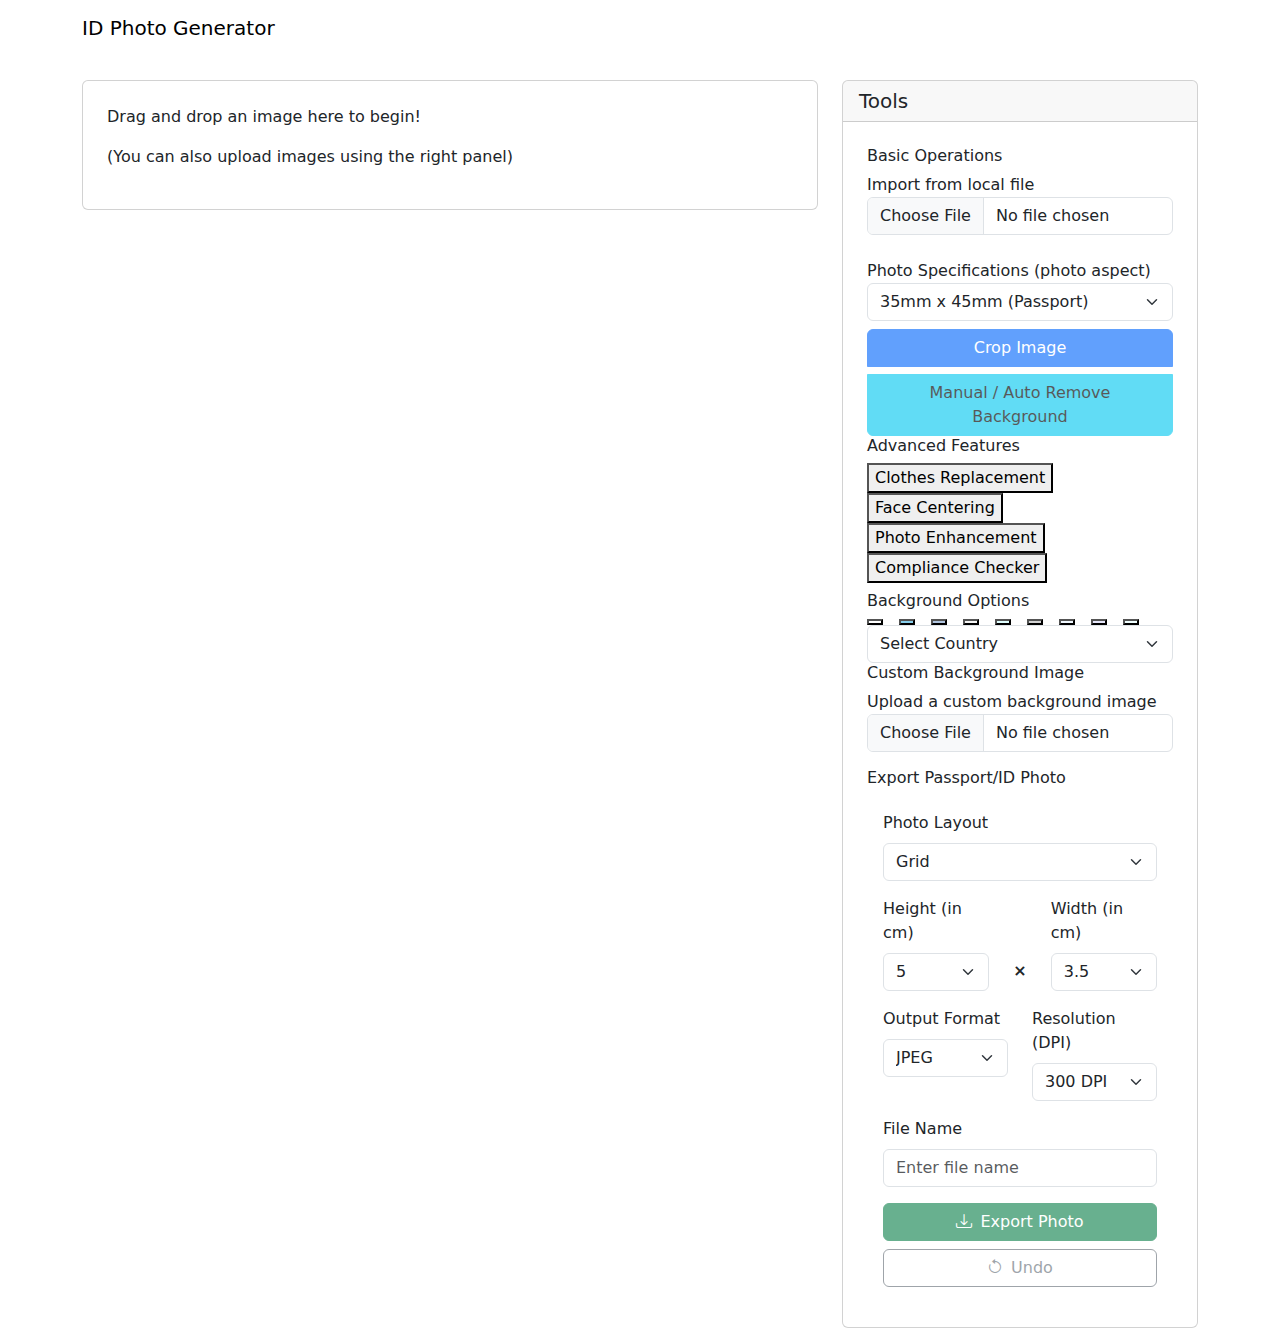
==== target/classes/templates/index.html @ f6cae1a2 "Merge branch 'main' of https://github.com/regan-tan/id-photo-generator" ====
<!DOCTYPE html>
<html lang="en" xmlns:th="http://www.thymeleaf.org">
    <head>
        <meta charset="UTF-8" />
        <meta name="viewport" content="width=device-width, initial-scale=1.0" />
        <title>ID Photo Generator</title>
        <link href="https://cdn.jsdelivr.net/npm/bootstrap@5.3.2/dist/css/bootstrap.min.css" rel="stylesheet" />
        <link href="https://cdnjs.cloudflare.com/ajax/libs/cropperjs/1.5.13/cropper.min.css" rel="stylesheet" />
        <link href="/css/main.css" rel="stylesheet" />
        <link href="https://cdn.jsdelivr.net/npm/bootstrap-icons@1.10.5/font/bootstrap-icons.css" rel="stylesheet" />
    </head>

    <body>
        <div class="container-fluid">
            <!-- Nav Bar -->
            <nav class="navbar navbar-expand-lg">
                <div class="container">
                    <a class="navbar-brand" href="#">ID Photo Generator</a>
                </div>
            </nav>
        
            <!-- Container -->
            <div class="container mt-4">
                <div class="row g-4">
                    <div class="col-md-8">
                        <!-- Image Container -->
                        <div class="sticky-container">
                            <div class="card">
                                <div class="card-body p-4">
                                    <div class="image-container">
                                        <img id="image" class="img-fluid" style="display: none" />
                                        <div id="placeholder" class="upload-placeholder">
                                            <i class="fas fa-cloud-upload-alt"></i>
                                            <p>Drag and drop an image here to begin!</p>
                                            <p>(You can also upload images using the right panel)</p>
                                        </div>
                                    </div>
                                </div>
                            </div>
                        </div>
                    </div>
        
                    <div class="col-md-4">
                        <div class="tools-column">
                            <div class="card">
                                <div class="card-header">
                                    <h5 class="card-title mb-0">Tools</h5>
                                </div>
                                <div class="card-body p-4">
                                    <!-- Basic Operations -->
                                    <div class="feature-group">
                                        <h6 class="feature-group-title">Basic Operations</h6>
                                        <div class="mb-4">
                                            <span>Import from local file</span>
                                            <input type="file" id="fileInput" class="form-control" accept="image/*" />
                                        </div>
        
                                        <!-- Google Drive Section (Moved Up) -->

        
                                        <!-- Photo Specifications  -->
                                        <div class="feature-group">
                                            <span>Photo Specifications (photo aspect)</span>
                                            <select class="form-select mb-2" id="dimensionsSelect">
                                                <option value="35x45">35mm x 45mm (Passport)</option>
                                                <option value="25x35">25mm x 35mm (Visa)</option>
                                                <option value="50x50">50mm x 50mm (Square)</option>
                                            </select>
                                        </div>
                                        <div class="btn-group-vertical w-100 gap-2" role="group">
                                            <button id="cropBtn" class="btn btn-primary" disabled>Crop Image</button>
                                            <button id="removeBackgroundBtn" class="btn btn-info" disabled>Manual / Auto Remove Background</button>
                                        </div>
                                    </div>
        
                                    <!-- Advanced Features -->
                                    <div class="feature-group">
                                        <h6 class="feature-group-title">Advanced Features</h6>
                                        <button class="btn-feature" id="clothesBtn">
                                            <i class="fas fa-tshirt"></i>
                                            Clothes Replacement
                                        </button>
                                        <button class="btn-feature">
                                            <i class="fas fa-crosshairs"></i>
                                            Face Centering
                                        </button>
                                        <button class="btn-feature" id="enhanceBtn">
                                            <i class="fas fa-magic"></i>
                                            Photo Enhancement
                                        </button>
                                        <button class="btn-feature" id="checkBtn">
                                            <i class="fas fa-check-circle"></i>
                                            Compliance Checker
                                        </button>
                                        <div id="complianceResult" class="mt-2 text-center small"></div>
                                    </div>
        
                                   <!-- Background Color Selection Section -->
<div class="feature-group">
    <h6 class="feature-group-title">Background Options</h6>
    <div class="d-flex flex-wrap gap-3">
        <!-- Color buttons -->
        <button class="color-btn" data-color="#FFFFFF" style="background-color: #ffffff" title="White - Standard Passport"></button>
        <button class="color-btn" data-color="#87CEEB" style="background-color: #87ceeb" title="Light Blue - General ID"></button>
        <button class="color-btn" data-color="#B0C4DE" style="background-color: #b0c4de" title="Light Steel Blue - Visa"></button>
        <button class="color-btn" data-color="#F5F5F5" style="background-color: #f5f5f5" title="Off White - General Use"></button>
        <button class="color-btn" data-color="#E0FFFF" style="background-color: #e0ffff" title="Light Cyan - Schengen Visa"></button>
        <button class="color-btn" data-color="#D3D3D3" style="background-color: #d3d3d3" title="Light Gray - Professional ID"></button>
        <button class="color-btn" data-color="#F0F8FF" style="background-color: #f0f8ff" title="Alice Blue - General ID"></button>
        <button class="color-btn" data-color="#E6E6FA" style="background-color: #e6e6fa" title="Lavender - Alternative"></button>
        <button class="color-btn" data-color="#F0FFFF" style="background-color: #f0ffff" title="Azure - General Use"></button>
    </div>

    <!-- Dropdown for Country Selection -->
    <select id="country-select" class="form-select">
        <option value="">Select Country</option>
        <option value="#FFFFFF" data-country="USA">USA (White)</option>
        <option value="#FFFFFF" data-country="Japan">Japan (White)</option>
        <option value="#F5F5F5" data-country="France">France (Off White)</option>
        <option value="#87CEEB" data-country="Malaysia">Malaysia (Light Blue)</option>
        <option value="#FFFFFF" data-country="Singapore">Singapore (White)</option>
        <!-- Add more options as needed -->
    </select>
</div>

<!-- Custom Background Image Upload Section -->
<div class="feature-group">
    <h6 class="feature-group-title">Custom Background Image</h6>
    <div class="mb-3">
        <span>Upload a custom background image</span>
        <input type="file" id="backgroundImageInput" class="form-control" accept="image/*" />
    </div>
    <button class="btn btn-danger" id="resetBackgroundBtn" style="display: none;">Reset Background</button>
</div>


          
        
                                    <!-- Final Actions -->
                                    <div class="feature-group">
                                        <h6 class="feature-group-title">Export Passport/ID Photo</h6>
                                        <div class="card-body">
                                            <!-- Layout Selection Section -->
                                            <div class="row mb-3">
                                                <div class="col">
                                                    <label for="photo_layout" class="form-label">Photo Layout</label>
                                                    <select class="form-select" id="photo_layout">
                                                        <option value="grid">Grid</option>
                                                        <option value="single">Single Photo</option>
                                                    </select>
                                                </div>
                                            </div>
                                            
                                            <div class="row mb-3 align-items-end">
                                                <div class="col">
                                                    <label for="layout_height" class="form-label">Height (in cm)</label>
                                                    <select class="form-select" id="layout_height">
                                                        <option value="5">5</option>
                                                        <option value="5.5">5.5</option>
                                                        <option value="6">6</option>
                                                        <option value="7">7</option>
                                                        <option value="7.5">7.5</option>
                                                    </select>
                                                </div>
                                    
                                                <div class="col-auto d-flex align-items-end pb-2">
                                                    <span class="fw-bold">×</span>
                                                </div>
                                    
                                                <div class="col">
                                                    <label for="layout_width" class="form-label">Width (in cm)</label>
                                                    <select class="form-select" id="layout_width">
                                                        <option value="3.5">3.5</option>
                                                        <option value="4">4</option>
                                                        <option value="4.5">4.5</option>
                                                        <option value="5">5</option>
                                                        <option value="5.5">5.5</option>
                                                    </select>
                                                </div>
                                            </div>
                                    
                                            <!-- Output Format & Resolution Section -->
                                            <div class="row mb-3">
                                                <div class="col">
                                                    <label for="output_format" class="form-label">Output Format</label>
                                                    <select class="form-select" id="output_format">
                                                        <option value="jpeg">JPEG</option>
                                                        <option value="png">PNG</option>
                                                        <option value="bmp">BMP</option>
                                                    </select>
                                                </div>
                                    
                                                <div class="col">
                                                    <label for="output_resolution" class="form-label">Resolution (DPI)</label>
                                                    <select class="form-select" id="output_resolution">
                                                        <option value="300">300 DPI</option>
                                                        <option value="600">600 DPI</option>
                                                        <option value="1200">1200 DPI</option>
                                                    </select>
                                                </div>
                                            </div>
                                    
                                            <!-- File Naming and Folder Selection -->
                                            <div class="row mb-3">
                                                <div class="col">
                                                    <label for="file_name" class="form-label">File Name</label>
                                                    <input type="text" id="file_name" class="form-control" placeholder="Enter file name" />
                                                </div>
                                    
                                               
                                            </div>
                                    
                                            <!-- Action Buttons -->
                                            <div class="d-grid gap-2">
                                                <button id="exportBtn" class="btn btn-success" disabled><i class="bi bi-download me-2"></i>Export Photo</button>
                                                <button id="undoBtn" class="btn btn-outline-secondary" disabled><i class="bi bi-arrow-counterclockwise me-2"></i>Undo</button>
                                            </div>
                                        </div>
                                    </div>
                                    
                                </div>
                            </div>
                        </div>
                    </div>
                </div>
            </div>
        </div>

        <!-- Modal for Cropping -->
        <div class="modal fade" id="cropModal" tabindex="-1">
            <div class="modal-dialog modal-lg modal-dialog-centered modal-fullscreen-lg-down">
                <div class="modal-content">
                    <div class="modal-header">
                        <h5 class="modal-title">Crop Image</h5>
                        <button type="button" class="btn-close" data-bs-dismiss="modal"></button>
                    </div>
                    <div class="modal-body p-0">
                        <div class="img-container" style="height: calc(90vh - 120px)">
                            <img id="cropImage" class="img-fluid" src="" />
                        </div>
                    </div>
                    <div class="modal-footer">
                        <button type="button" class="btn btn-secondary" data-bs-dismiss="modal">Cancel</button>
                        <button type="button" class="btn btn-primary" id="cropSaveBtn">Save Changes</button>
                    </div>
                </div>
            </div>
        </div>
        <!-- Modal for Clothes Replacement -->
        <div class="modal fade" id="clothesModal" tabindex="-1">
            <div class="modal-dialog modal-md modal-dialog-centered">
                <div class="modal-content">
                    <div class="modal-header">
                        <h5 class="modal-title">Clothes Replacement</h5>
                        <button type="button" class="btn-close" data-bs-dismiss="modal"></button>
                    </div>
                    <div class="modal-body">
                        <div id="clothesImageContainer" class="text-center">
                            <img id="clothesImage" class="img-fluid" style="max-width: 100%; display: none" />
                        </div>
                        <div class="mt-3">
                            <button class="btn btn-primary" id="blueSuitBtn">Blue Suit</button>
                            <button class="btn btn-secondary" id="blackSuitBtn">Black Suit</button>
                            <button class="btn btn-success" id="graySuitBtn">Gray Suit</button>
                        </div>
                    </div>
                    <div class="modal-footer">
                        <button type="button" class="btn btn-secondary" data-bs-dismiss="modal">Close</button>
                        <button id="confirmClothesBtn" class="btn btn-primary">Confirm</button>
                    </div>
                </div>
            </div>
        </div>

        <!-- Modal for Photo Enhancement -->
        <div class="modal fade" id="enhanceModal" tabindex="-1" aria-labelledby="enhanceModalLabel" aria-hidden="true">
            <div class="modal-dialog modal-lg modal-dialog-centered">
                <div class="modal-content">
                    <div class="modal-header">
                        <h5 class="modal-title" id="enhanceModalLabel">Photo Enhancement</h5>
                        <button type="button" class="btn-close" data-bs-dismiss="modal" aria-label="Close"></button>
                    </div>
                    <div class="modal-body">
                        <div class="row">
                            <div class="col-md-7 mb-3">
                                <div class="text-center">
                                    <img id="enhancePreviewImg" class="img-fluid rounded" alt="Preview" />
                                </div>
                            </div>
                            <div class="col-md-5">
                                <div class="mb-3">
                                    <label for="brightnessSlider" class="form-label">Brightness</label>
                                    <input type="range" class="form-range" min="-100" max="100" value="0" id="brightnessSlider" />
                                    <div class="d-flex justify-content-between">
                                        <span class="small">Darker</span>
                                        <span class="small">Normal</span>
                                        <span class="small">Brighter</span>
                                    </div>
                                </div>

                                <div class="mb-3">
                                    <label for="contrastSlider" class="form-label">Contrast</label>
                                    <input type="range" class="form-range" min="-100" max="100" value="0" id="contrastSlider" />
                                    <div class="d-flex justify-content-between">
                                        <span class="small">Less</span>
                                        <span class="small">Normal</span>
                                        <span class="small">More</span>
                                    </div>
                                </div>

                                <div class="mb-3">
                                    <label for="smoothnessSlider" class="form-label">Skin Smoothness</label>
                                    <input type="range" class="form-range" min="0" max="100" value="30" id="smoothnessSlider" />
                                    <div class="d-flex justify-content-between">
                                        <span class="small">None</span>
                                        <span class="small">Medium</span>
                                        <span class="small">Maximum</span>
                                    </div>
                                </div>
                            </div>
                        </div>
                    </div>
                    <div class="modal-footer">
                        <button type="button" class="btn btn-secondary" data-bs-dismiss="modal">Cancel</button>
                        <button type="button" class="btn btn-primary" id="applyEnhanceBtn">Apply</button>
                    </div>
                </div>
            </div>
        </div>

        <script src="https://cdn.jsdelivr.net/npm/bootstrap@5.3.2/dist/js/bootstrap.bundle.min.js"></script>
        <script src="https://cdnjs.cloudflare.com/ajax/libs/cropperjs/1.5.13/cropper.min.js"></script>
        <script src="https://kit.fontawesome.com/your-font-awesome-kit.js"></script>
        <script src="/js/main.js"></script>
        <script src="/js/modal-test.js"></script>

        <script>
            // Ensure proper modal cleanup
            document.addEventListener("DOMContentLoaded", function () {
                // Get the enhance modal element
                const enhanceModal = document.getElementById("enhanceModal");

                // Get the apply button for the enhance modal
                const applyEnhanceBtn = document.getElementById("applyEnhanceBtn");

                // Create a Bootstrap modal instance for proper handling
                const enhanceModalInstance = new bootstrap.Modal(enhanceModal);

                // Add click event listener to the apply button
                applyEnhanceBtn.addEventListener("click", function () {
                    // Properly hide the modal using Bootstrap's API
                    enhanceModalInstance.hide();

                    // Remove the backdrop and any related classes
                    document.body.classList.remove("modal-open");
                    const backdrops = document.getElementsByClassName("modal-backdrop");
                    while (backdrops.length > 0) {
                        backdrops[0].parentNode.removeChild(backdrops[0]);
                    }
                });
            });
        </script>
    </body>
</html>
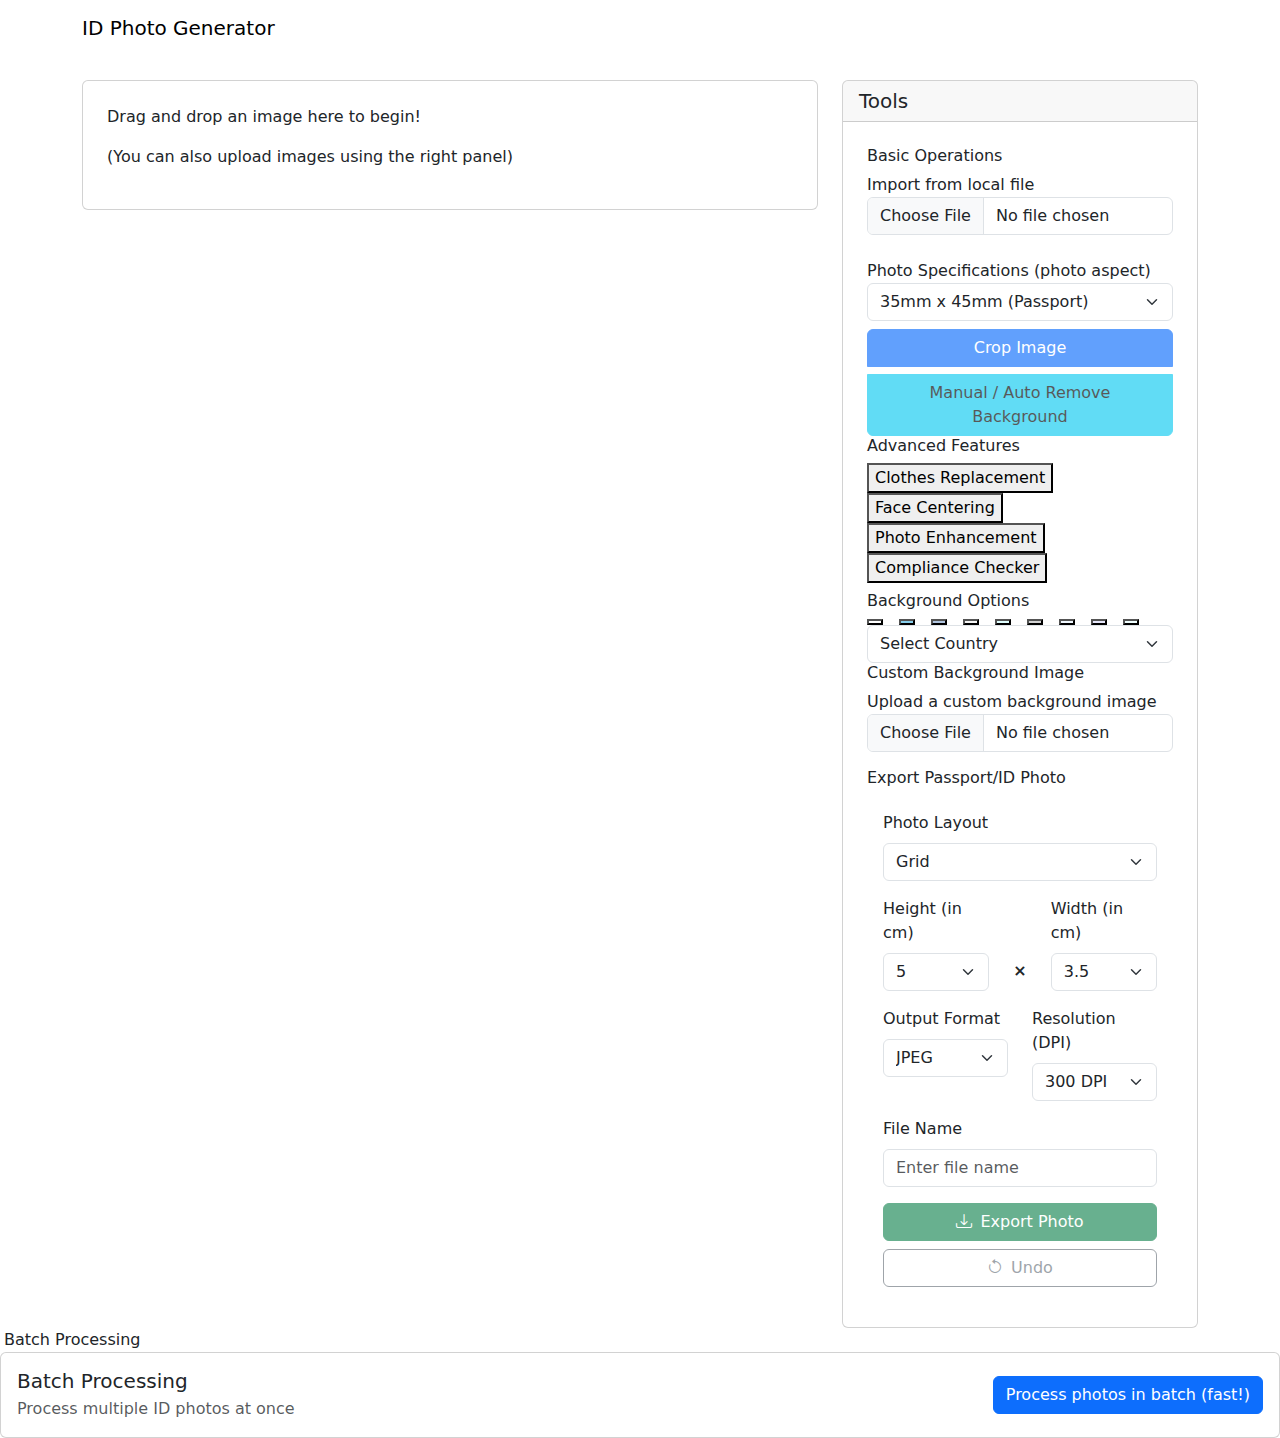
==== commit fd85dc34: "Implemented batch processing" ====
--- a/target/classes/templates/index.html
+++ b/target/classes/templates/index.html
@@ -1,364 +1,510 @@
 <!DOCTYPE html>
 <html lang="en" xmlns:th="http://www.thymeleaf.org">
-    <head>
-        <meta charset="UTF-8" />
-        <meta name="viewport" content="width=device-width, initial-scale=1.0" />
-        <title>ID Photo Generator</title>
-        <link href="https://cdn.jsdelivr.net/npm/bootstrap@5.3.2/dist/css/bootstrap.min.css" rel="stylesheet" />
-        <link href="https://cdnjs.cloudflare.com/ajax/libs/cropperjs/1.5.13/cropper.min.css" rel="stylesheet" />
-        <link href="/css/main.css" rel="stylesheet" />
-        <link href="https://cdn.jsdelivr.net/npm/bootstrap-icons@1.10.5/font/bootstrap-icons.css" rel="stylesheet" />
-    </head>
-
-    <body>
-        <div class="container-fluid">
-            <!-- Nav Bar -->
-            <nav class="navbar navbar-expand-lg">
-                <div class="container">
-                    <a class="navbar-brand" href="#">ID Photo Generator</a>
-                </div>
-            </nav>
-        
-            <!-- Container -->
-            <div class="container mt-4">
-                <div class="row g-4">
-                    <div class="col-md-8">
-                        <!-- Image Container -->
-                        <div class="sticky-container">
-                            <div class="card">
-                                <div class="card-body p-4">
-                                    <div class="image-container">
-                                        <img id="image" class="img-fluid" style="display: none" />
-                                        <div id="placeholder" class="upload-placeholder">
-                                            <i class="fas fa-cloud-upload-alt"></i>
-                                            <p>Drag and drop an image here to begin!</p>
-                                            <p>(You can also upload images using the right panel)</p>
+
+<head>
+    <meta charset="UTF-8" />
+    <meta name="viewport" content="width=device-width, initial-scale=1.0" />
+    <title>ID Photo Generator</title>
+    <link href="https://cdn.jsdelivr.net/npm/bootstrap@5.3.2/dist/css/bootstrap.min.css" rel="stylesheet" />
+    <link href="https://cdnjs.cloudflare.com/ajax/libs/cropperjs/1.5.13/cropper.min.css" rel="stylesheet" />
+    <link href="/css/main.css" rel="stylesheet" />
+    <link href="https://cdn.jsdelivr.net/npm/bootstrap-icons@1.10.5/font/bootstrap-icons.css" rel="stylesheet" />
+</head>
+
+<body>
+    <div class="container-fluid">
+        <!-- Nav Bar -->
+        <nav class="navbar navbar-expand-lg">
+            <div class="container">
+                <a class="navbar-brand" href="#">ID Photo Generator</a>
+            </div>
+        </nav>
+
+        <!-- Container -->
+        <div class="container mt-4">
+            <div class="row g-4">
+                <div class="col-md-8">
+                    <!-- Image Container -->
+                    <div class="sticky-container">
+                        <div class="card">
+                            <div class="card-body p-4">
+                                <div class="image-container">
+                                    <img id="image" class="img-fluid" style="display: none" />
+                                    <div id="placeholder" class="upload-placeholder">
+                                        <i class="fas fa-cloud-upload-alt"></i>
+                                        <p>Drag and drop an image here to begin!</p>
+                                        <p>(You can also upload images using the right panel)</p>
+                                    </div>
+                                </div>
+                            </div>
+                        </div>
+                    </div>
+                </div>
+
+                <!-- Tools Column -->
+                <div class="col-md-4">
+                    <div class="tools-column">
+                        <div class="card">
+                            <div class="card-header">
+                                <h5 class="card-title mb-0">Tools</h5>
+                            </div>
+                            <div class="card-body p-4">
+                                <!-- Basic Operations -->
+                                <div class="feature-group">
+                                    <h6 class="feature-group-title">Basic Operations</h6>
+                                    <div class="mb-4">
+                                        <span>Import from local file</span>
+                                        <input type="file" id="fileInput" class="form-control" accept="image/*" />
+                                    </div>
+
+                                    <!-- Photo Specifications  -->
+                                    <div class="feature-group">
+                                        <span>Photo Specifications (photo aspect)</span>
+                                        <select class="form-select mb-2" id="dimensionsSelect">
+                                            <option value="35x45">35mm x 45mm (Passport)</option>
+                                            <option value="25x35">25mm x 35mm (Visa)</option>
+                                            <option value="50x50">50mm x 50mm (Square)</option>
+                                        </select>
+                                    </div>
+                                    <div class="btn-group-vertical w-100 gap-2" role="group">
+                                        <button id="cropBtn" class="btn btn-primary" disabled>Crop Image</button>
+                                        <button id="removeBackgroundBtn" class="btn btn-info" disabled>Manual / Auto
+                                            Remove Background</button>
+                                    </div>
+
+                                </div>
+
+                                <!-- Advanced Features -->
+                                <div class="feature-group">
+                                    <h6 class="feature-group-title">Advanced Features</h6>
+                                    <button class="btn-feature" id="clothesBtn">
+                                        <i class="fas fa-tshirt"></i>
+                                        Clothes Replacement
+                                    </button>
+                                    <button class="btn-feature">
+                                        <i class="fas fa-crosshairs"></i>
+                                        Face Centering
+                                    </button>
+                                    <button class="btn-feature" id="enhanceBtn">
+                                        <i class="fas fa-magic"></i>
+                                        Photo Enhancement
+                                    </button>
+                                    <button class="btn-feature" id="checkBtn">
+                                        <i class="fas fa-check-circle"></i>
+                                        Compliance Checker
+                                    </button>
+                                    <div id="complianceResult" class="mt-2 text-center small"></div>
+                                </div>
+
+                                <!-- Background Color Selection Section -->
+                                <div class="feature-group">
+                                    <h6 class="feature-group-title">Background Options</h6>
+                                    <div class="d-flex flex-wrap gap-3">
+                                        <!-- Color buttons -->
+                                        <button class="color-btn" data-color="#FFFFFF" style="background-color: #ffffff"
+                                            title="White - Standard Passport"></button>
+                                        <button class="color-btn" data-color="#87CEEB" style="background-color: #87ceeb"
+                                            title="Light Blue - General ID"></button>
+                                        <button class="color-btn" data-color="#B0C4DE" style="background-color: #b0c4de"
+                                            title="Light Steel Blue - Visa"></button>
+                                        <button class="color-btn" data-color="#F5F5F5" style="background-color: #f5f5f5"
+                                            title="Off White - General Use"></button>
+                                        <button class="color-btn" data-color="#E0FFFF" style="background-color: #e0ffff"
+                                            title="Light Cyan - Schengen Visa"></button>
+                                        <button class="color-btn" data-color="#D3D3D3" style="background-color: #d3d3d3"
+                                            title="Light Gray - Professional ID"></button>
+                                        <button class="color-btn" data-color="#F0F8FF" style="background-color: #f0f8ff"
+                                            title="Alice Blue - General ID"></button>
+                                        <button class="color-btn" data-color="#E6E6FA" style="background-color: #e6e6fa"
+                                            title="Lavender - Alternative"></button>
+                                        <button class="color-btn" data-color="#F0FFFF" style="background-color: #f0ffff"
+                                            title="Azure - General Use"></button>
+                                    </div>
+
+                                    <!-- Dropdown for Country Selection -->
+                                    <select id="country-select" class="form-select">
+                                        <option value="">Select Country</option>
+                                        <option value="#FFFFFF" data-country="USA">USA (White)</option>
+                                        <option value="#FFFFFF" data-country="Japan">Japan (White)</option>
+                                        <option value="#F5F5F5" data-country="France">France (Off White)</option>
+                                        <option value="#87CEEB" data-country="Malaysia">Malaysia (Light Blue)</option>
+                                        <option value="#FFFFFF" data-country="Singapore">Singapore (White)</option>
+                                        <!-- Add more options as needed -->
+                                    </select>
+                                </div>
+
+                                <!-- Custom Background Image Upload Section -->
+                                <div class="feature-group">
+                                    <h6 class="feature-group-title">Custom Background Image</h6>
+                                    <div class="mb-3">
+                                        <span>Upload a custom background image</span>
+                                        <input type="file" id="backgroundImageInput" class="form-control"
+                                            accept="image/*" />
+                                    </div>
+                                    <button class="btn btn-danger" id="resetBackgroundBtn" style="display: none;">Reset
+                                        Background</button>
+                                </div>
+
+
+
+
+                                <!-- Final Actions -->
+                                <div class="feature-group">
+                                    <h6 class="feature-group-title">Export Passport/ID Photo</h6>
+                                    <div class="card-body">
+                                        <!-- Layout Selection Section -->
+                                        <div class="row mb-3">
+                                            <div class="col">
+                                                <label for="photo_layout" class="form-label">Photo Layout</label>
+                                                <select class="form-select" id="photo_layout">
+                                                    <option value="grid">Grid</option>
+                                                    <option value="single">Single Photo</option>
+                                                </select>
+                                            </div>
                                         </div>
-                                    </div>
-                                </div>
-                            </div>
-                        </div>
-                    </div>
-        
-                    <div class="col-md-4">
-                        <div class="tools-column">
-                            <div class="card">
-                                <div class="card-header">
-                                    <h5 class="card-title mb-0">Tools</h5>
-                                </div>
-                                <div class="card-body p-4">
-                                    <!-- Basic Operations -->
-                                    <div class="feature-group">
-                                        <h6 class="feature-group-title">Basic Operations</h6>
-                                        <div class="mb-4">
-                                            <span>Import from local file</span>
-                                            <input type="file" id="fileInput" class="form-control" accept="image/*" />
+
+                                        <div class="row mb-3 align-items-end">
+                                            <div class="col">
+                                                <label for="layout_height" class="form-label">Height (in cm)</label>
+                                                <select class="form-select" id="layout_height">
+                                                    <option value="5">5</option>
+                                                    <option value="5.5">5.5</option>
+                                                    <option value="6">6</option>
+                                                    <option value="7">7</option>
+                                                    <option value="7.5">7.5</option>
+                                                </select>
+                                            </div>
+
+                                            <div class="col-auto d-flex align-items-end pb-2">
+                                                <span class="fw-bold">×</span>
+                                            </div>
+
+                                            <div class="col">
+                                                <label for="layout_width" class="form-label">Width (in cm)</label>
+                                                <select class="form-select" id="layout_width">
+                                                    <option value="3.5">3.5</option>
+                                                    <option value="4">4</option>
+                                                    <option value="4.5">4.5</option>
+                                                    <option value="5">5</option>
+                                                    <option value="5.5">5.5</option>
+                                                </select>
+                                            </div>
                                         </div>
-        
-                                        <!-- Google Drive Section (Moved Up) -->
-
-        
-                                        <!-- Photo Specifications  -->
-                                        <div class="feature-group">
-                                            <span>Photo Specifications (photo aspect)</span>
-                                            <select class="form-select mb-2" id="dimensionsSelect">
-                                                <option value="35x45">35mm x 45mm (Passport)</option>
-                                                <option value="25x35">25mm x 35mm (Visa)</option>
-                                                <option value="50x50">50mm x 50mm (Square)</option>
-                                            </select>
+
+                                        <!-- Output Format & Resolution Section -->
+                                        <div class="row mb-3">
+                                            <div class="col">
+                                                <label for="output_format" class="form-label">Output Format</label>
+                                                <select class="form-select" id="output_format">
+                                                    <option value="jpeg">JPEG</option>
+                                                    <option value="png">PNG</option>
+                                                    <option value="bmp">BMP</option>
+                                                </select>
+                                            </div>
+
+                                            <div class="col">
+                                                <label for="output_resolution" class="form-label">Resolution
+                                                    (DPI)</label>
+                                                <select class="form-select" id="output_resolution">
+                                                    <option value="300">300 DPI</option>
+                                                    <option value="600">600 DPI</option>
+                                                    <option value="1200">1200 DPI</option>
+                                                </select>
+                                            </div>
                                         </div>
-                                        <div class="btn-group-vertical w-100 gap-2" role="group">
-                                            <button id="cropBtn" class="btn btn-primary" disabled>Crop Image</button>
-                                            <button id="removeBackgroundBtn" class="btn btn-info" disabled>Manual / Auto Remove Background</button>
+
+                                        <!-- File Naming and Folder Selection -->
+                                        <div class="row mb-3">
+                                            <div class="col">
+                                                <label for="file_name" class="form-label">File Name</label>
+                                                <input type="text" id="file_name" class="form-control"
+                                                    placeholder="Enter file name" />
+                                            </div>
+
+
                                         </div>
-                                    </div>
-        
-                                    <!-- Advanced Features -->
-                                    <div class="feature-group">
-                                        <h6 class="feature-group-title">Advanced Features</h6>
-                                        <button class="btn-feature" id="clothesBtn">
-                                            <i class="fas fa-tshirt"></i>
-                                            Clothes Replacement
-                                        </button>
-                                        <button class="btn-feature">
-                                            <i class="fas fa-crosshairs"></i>
-                                            Face Centering
-                                        </button>
-                                        <button class="btn-feature" id="enhanceBtn">
-                                            <i class="fas fa-magic"></i>
-                                            Photo Enhancement
-                                        </button>
-                                        <button class="btn-feature" id="checkBtn">
-                                            <i class="fas fa-check-circle"></i>
-                                            Compliance Checker
-                                        </button>
-                                        <div id="complianceResult" class="mt-2 text-center small"></div>
-                                    </div>
-        
-                                   <!-- Background Color Selection Section -->
-<div class="feature-group">
-    <h6 class="feature-group-title">Background Options</h6>
-    <div class="d-flex flex-wrap gap-3">
-        <!-- Color buttons -->
-        <button class="color-btn" data-color="#FFFFFF" style="background-color: #ffffff" title="White - Standard Passport"></button>
-        <button class="color-btn" data-color="#87CEEB" style="background-color: #87ceeb" title="Light Blue - General ID"></button>
-        <button class="color-btn" data-color="#B0C4DE" style="background-color: #b0c4de" title="Light Steel Blue - Visa"></button>
-        <button class="color-btn" data-color="#F5F5F5" style="background-color: #f5f5f5" title="Off White - General Use"></button>
-        <button class="color-btn" data-color="#E0FFFF" style="background-color: #e0ffff" title="Light Cyan - Schengen Visa"></button>
-        <button class="color-btn" data-color="#D3D3D3" style="background-color: #d3d3d3" title="Light Gray - Professional ID"></button>
-        <button class="color-btn" data-color="#F0F8FF" style="background-color: #f0f8ff" title="Alice Blue - General ID"></button>
-        <button class="color-btn" data-color="#E6E6FA" style="background-color: #e6e6fa" title="Lavender - Alternative"></button>
-        <button class="color-btn" data-color="#F0FFFF" style="background-color: #f0ffff" title="Azure - General Use"></button>
-    </div>
-
-    <!-- Dropdown for Country Selection -->
-    <select id="country-select" class="form-select">
-        <option value="">Select Country</option>
-        <option value="#FFFFFF" data-country="USA">USA (White)</option>
-        <option value="#FFFFFF" data-country="Japan">Japan (White)</option>
-        <option value="#F5F5F5" data-country="France">France (Off White)</option>
-        <option value="#87CEEB" data-country="Malaysia">Malaysia (Light Blue)</option>
-        <option value="#FFFFFF" data-country="Singapore">Singapore (White)</option>
-        <!-- Add more options as needed -->
-    </select>
-</div>
-
-<!-- Custom Background Image Upload Section -->
-<div class="feature-group">
-    <h6 class="feature-group-title">Custom Background Image</h6>
-    <div class="mb-3">
-        <span>Upload a custom background image</span>
-        <input type="file" id="backgroundImageInput" class="form-control" accept="image/*" />
-    </div>
-    <button class="btn btn-danger" id="resetBackgroundBtn" style="display: none;">Reset Background</button>
-</div>
-
-
-          
-        
-                                    <!-- Final Actions -->
-                                    <div class="feature-group">
-                                        <h6 class="feature-group-title">Export Passport/ID Photo</h6>
-                                        <div class="card-body">
-                                            <!-- Layout Selection Section -->
-                                            <div class="row mb-3">
-                                                <div class="col">
-                                                    <label for="photo_layout" class="form-label">Photo Layout</label>
-                                                    <select class="form-select" id="photo_layout">
-                                                        <option value="grid">Grid</option>
-                                                        <option value="single">Single Photo</option>
-                                                    </select>
-                                                </div>
-                                            </div>
-                                            
-                                            <div class="row mb-3 align-items-end">
-                                                <div class="col">
-                                                    <label for="layout_height" class="form-label">Height (in cm)</label>
-                                                    <select class="form-select" id="layout_height">
-                                                        <option value="5">5</option>
-                                                        <option value="5.5">5.5</option>
-                                                        <option value="6">6</option>
-                                                        <option value="7">7</option>
-                                                        <option value="7.5">7.5</option>
-                                                    </select>
-                                                </div>
-                                    
-                                                <div class="col-auto d-flex align-items-end pb-2">
-                                                    <span class="fw-bold">×</span>
-                                                </div>
-                                    
-                                                <div class="col">
-                                                    <label for="layout_width" class="form-label">Width (in cm)</label>
-                                                    <select class="form-select" id="layout_width">
-                                                        <option value="3.5">3.5</option>
-                                                        <option value="4">4</option>
-                                                        <option value="4.5">4.5</option>
-                                                        <option value="5">5</option>
-                                                        <option value="5.5">5.5</option>
-                                                    </select>
-                                                </div>
-                                            </div>
-                                    
-                                            <!-- Output Format & Resolution Section -->
-                                            <div class="row mb-3">
-                                                <div class="col">
-                                                    <label for="output_format" class="form-label">Output Format</label>
-                                                    <select class="form-select" id="output_format">
-                                                        <option value="jpeg">JPEG</option>
-                                                        <option value="png">PNG</option>
-                                                        <option value="bmp">BMP</option>
-                                                    </select>
-                                                </div>
-                                    
-                                                <div class="col">
-                                                    <label for="output_resolution" class="form-label">Resolution (DPI)</label>
-                                                    <select class="form-select" id="output_resolution">
-                                                        <option value="300">300 DPI</option>
-                                                        <option value="600">600 DPI</option>
-                                                        <option value="1200">1200 DPI</option>
-                                                    </select>
-                                                </div>
-                                            </div>
-                                    
-                                            <!-- File Naming and Folder Selection -->
-                                            <div class="row mb-3">
-                                                <div class="col">
-                                                    <label for="file_name" class="form-label">File Name</label>
-                                                    <input type="text" id="file_name" class="form-control" placeholder="Enter file name" />
-                                                </div>
-                                    
-                                               
-                                            </div>
-                                    
-                                            <!-- Action Buttons -->
-                                            <div class="d-grid gap-2">
-                                                <button id="exportBtn" class="btn btn-success" disabled><i class="bi bi-download me-2"></i>Export Photo</button>
-                                                <button id="undoBtn" class="btn btn-outline-secondary" disabled><i class="bi bi-arrow-counterclockwise me-2"></i>Undo</button>
-                                            </div>
+
+                                        <!-- Action Buttons -->
+                                        <div class="d-grid gap-2">
+                                            <button id="exportBtn" class="btn btn-success" disabled><i
+                                                    class="bi bi-download me-2"></i>Export Photo</button>
+                                            <button id="undoBtn" class="btn btn-outline-secondary" disabled><i
+                                                    class="bi bi-arrow-counterclockwise me-2"></i>Undo</button>
                                         </div>
                                     </div>
-                                    
-                                </div>
-                            </div>
-                        </div>
-                    </div>
-                </div>
-            </div>
-        </div>
-
-        <!-- Modal for Cropping -->
-        <div class="modal fade" id="cropModal" tabindex="-1">
-            <div class="modal-dialog modal-lg modal-dialog-centered modal-fullscreen-lg-down">
-                <div class="modal-content">
-                    <div class="modal-header">
-                        <h5 class="modal-title">Crop Image</h5>
-                        <button type="button" class="btn-close" data-bs-dismiss="modal"></button>
-                    </div>
-                    <div class="modal-body p-0">
-                        <div class="img-container" style="height: calc(90vh - 120px)">
-                            <img id="cropImage" class="img-fluid" src="" />
-                        </div>
-                    </div>
-                    <div class="modal-footer">
-                        <button type="button" class="btn btn-secondary" data-bs-dismiss="modal">Cancel</button>
-                        <button type="button" class="btn btn-primary" id="cropSaveBtn">Save Changes</button>
-                    </div>
-                </div>
-            </div>
-        </div>
-        <!-- Modal for Clothes Replacement -->
-        <div class="modal fade" id="clothesModal" tabindex="-1">
-            <div class="modal-dialog modal-md modal-dialog-centered">
-                <div class="modal-content">
-                    <div class="modal-header">
-                        <h5 class="modal-title">Clothes Replacement</h5>
-                        <button type="button" class="btn-close" data-bs-dismiss="modal"></button>
-                    </div>
-                    <div class="modal-body">
-                        <div id="clothesImageContainer" class="text-center">
-                            <img id="clothesImage" class="img-fluid" style="max-width: 100%; display: none" />
-                        </div>
-                        <div class="mt-3">
-                            <button class="btn btn-primary" id="blueSuitBtn">Blue Suit</button>
-                            <button class="btn btn-secondary" id="blackSuitBtn">Black Suit</button>
-                            <button class="btn btn-success" id="graySuitBtn">Gray Suit</button>
-                        </div>
-                    </div>
-                    <div class="modal-footer">
-                        <button type="button" class="btn btn-secondary" data-bs-dismiss="modal">Close</button>
-                        <button id="confirmClothesBtn" class="btn btn-primary">Confirm</button>
-                    </div>
-                </div>
-            </div>
-        </div>
-
-        <!-- Modal for Photo Enhancement -->
-        <div class="modal fade" id="enhanceModal" tabindex="-1" aria-labelledby="enhanceModalLabel" aria-hidden="true">
-            <div class="modal-dialog modal-lg modal-dialog-centered">
-                <div class="modal-content">
-                    <div class="modal-header">
-                        <h5 class="modal-title" id="enhanceModalLabel">Photo Enhancement</h5>
-                        <button type="button" class="btn-close" data-bs-dismiss="modal" aria-label="Close"></button>
-                    </div>
-                    <div class="modal-body">
-                        <div class="row">
-                            <div class="col-md-7 mb-3">
-                                <div class="text-center">
-                                    <img id="enhancePreviewImg" class="img-fluid rounded" alt="Preview" />
-                                </div>
-                            </div>
-                            <div class="col-md-5">
-                                <div class="mb-3">
-                                    <label for="brightnessSlider" class="form-label">Brightness</label>
-                                    <input type="range" class="form-range" min="-100" max="100" value="0" id="brightnessSlider" />
-                                    <div class="d-flex justify-content-between">
-                                        <span class="small">Darker</span>
-                                        <span class="small">Normal</span>
-                                        <span class="small">Brighter</span>
-                                    </div>
-                                </div>
-
-                                <div class="mb-3">
-                                    <label for="contrastSlider" class="form-label">Contrast</label>
-                                    <input type="range" class="form-range" min="-100" max="100" value="0" id="contrastSlider" />
-                                    <div class="d-flex justify-content-between">
-                                        <span class="small">Less</span>
-                                        <span class="small">Normal</span>
-                                        <span class="small">More</span>
-                                    </div>
-                                </div>
-
-                                <div class="mb-3">
-                                    <label for="smoothnessSlider" class="form-label">Skin Smoothness</label>
-                                    <input type="range" class="form-range" min="0" max="100" value="30" id="smoothnessSlider" />
-                                    <div class="d-flex justify-content-between">
-                                        <span class="small">None</span>
-                                        <span class="small">Medium</span>
-                                        <span class="small">Maximum</span>
-                                    </div>
-                                </div>
-                            </div>
-                        </div>
-                    </div>
-                    <div class="modal-footer">
-                        <button type="button" class="btn btn-secondary" data-bs-dismiss="modal">Cancel</button>
-                        <button type="button" class="btn btn-primary" id="applyEnhanceBtn">Apply</button>
-                    </div>
-                </div>
-            </div>
-        </div>
-
-        <script src="https://cdn.jsdelivr.net/npm/bootstrap@5.3.2/dist/js/bootstrap.bundle.min.js"></script>
-        <script src="https://cdnjs.cloudflare.com/ajax/libs/cropperjs/1.5.13/cropper.min.js"></script>
-        <script src="https://kit.fontawesome.com/your-font-awesome-kit.js"></script>
-        <script src="/js/main.js"></script>
-        <script src="/js/modal-test.js"></script>
-
-        <script>
-            // Ensure proper modal cleanup
-            document.addEventListener("DOMContentLoaded", function () {
-                // Get the enhance modal element
-                const enhanceModal = document.getElementById("enhanceModal");
-
-                // Get the apply button for the enhance modal
-                const applyEnhanceBtn = document.getElementById("applyEnhanceBtn");
-
-                // Create a Bootstrap modal instance for proper handling
-                const enhanceModalInstance = new bootstrap.Modal(enhanceModal);
-
-                // Add click event listener to the apply button
-                applyEnhanceBtn.addEventListener("click", function () {
-                    // Properly hide the modal using Bootstrap's API
-                    enhanceModalInstance.hide();
-
-                    // Remove the backdrop and any related classes
-                    document.body.classList.remove("modal-open");
-                    const backdrops = document.getElementsByClassName("modal-backdrop");
-                    while (backdrops.length > 0) {
-                        backdrops[0].parentNode.removeChild(backdrops[0]);
-                    }
-                });
+                                </div>
+
+                            </div>
+                        </div>
+                    </div>
+                </div>
+            </div>
+        </div>
+    </div>
+    </div>
+
+    <!-- Batch Processing Section -->
+    <div class="batch-processing-sticky collapsed" id="batchProcessingSticky">
+        <div class="batch-processing-toggle" id="batchProcessingToggle">
+            <i class="fas fa-chevron-up me-1"></i> Batch Processing
+        </div>
+        <div class="card">
+            <div class="card-body p-3">
+                <!-- Initial view with button -->
+                <div id="batchProcessingCollapsed">
+                    <div class="d-flex align-items-center">
+                        <div class="flex-grow-1">
+                            <h5 class="mb-1">Batch Processing</h5>
+                            <p class="text-muted mb-0">Process multiple ID photos at once</p>
+                        </div>
+                        <button id="openBatchProcessingBtn" class="btn btn-primary">
+                            <i class="fas fa-bolt"></i> Process photos in batch (fast!)
+                        </button>
+                    </div>
+                </div>
+
+                <!-- Expanded batch processing section (initially hidden) -->
+                <div id="batchProcessingExpanded" style="display: none;">
+                    <div class="d-flex justify-content-between align-items-center mb-3">
+                        <h5 class="mb-0">Batch Processing</h5>
+                        <button id="closeBatchProcessingBtn" class="btn btn-sm btn-outline-secondary">
+                            <i class="fas fa-times"></i> Close
+                        </button>
+                    </div>
+
+                    <!-- Batch processing controls -->
+                    <div class="mb-3">
+                        <span>Upload photos (max 10)</span>
+                        <!-- Hide the original file input but keep it for functionality -->
+                        <input type="file" id="batchFileInput" class="form-control d-none" accept="image/*" multiple />
+                        
+                        <!-- Add Files button -->
+                        <button id="addBatchFilesBtn" class="btn btn-secondary w-100">
+                            <i class="bi bi-plus-circle me-2"></i>Add Photos
+                        </button>
+                        
+                        <!-- Selected files container -->
+                        <div id="selectedBatchFiles" class="mt-2 selected-files-container">
+                            <p class="text-muted small text-center">No files selected yet</p>
+                        </div>
+                    </div>
+                    <div class="mb-3">
+                        <span>Background Color</span>
+                        <select class="form-select" id="batchBackgroundColor">
+                            <option value="#FFFFFF">White - Standard Passport</option>
+                            <option value="#87CEEB">Light Blue - General ID</option>
+                            <option value="#B0C4DE">Light Steel Blue - Visa</option>
+                            <option value="#F5F5F5">Off White - General Use</option>
+                            <option value="#E0FFFF">Light Cyan - Schengen Visa</option>
+                            <option value="#D3D3D3">Light Gray - Professional ID</option>
+                            <option value="#F0F8FF">Alice Blue - General ID</option>
+                            <option value="#E6E6FA">Lavender - Alternative</option>
+                            <option value="#F0FFFF">Azure - General Use</option>
+                        </select>
+                    </div>
+                    <div class="d-grid gap-2">
+                        <button id="processBatchBtn" class="btn btn-primary">
+                            <span class="spinner-border spinner-border-sm d-none" role="status"
+                                aria-hidden="true"></span>
+                            Process Batch
+                        </button>
+                    </div>
+                    <div id="batchResultContainer" class="mt-3" style="display: none;">
+                        <div class="alert alert-success">
+                            <strong>Success!</strong> Your images have been processed.
+                            <div class="mt-2">
+                                <button id="viewImagesBtn" class="btn btn-primary btn-sm">View Images</button>
+                                <button id="downloadAllBtn" class="btn btn-info btn-sm">Download All</button>
+                            </div>
+                        </div>
+                    </div>
+                </div>
+            </div>
+        </div>
+    </div>
+
+    <!-- Modal for Cropping -->
+    <div class="modal fade" id="cropModal" tabindex="-1">
+        <div class="modal-dialog modal-lg modal-dialog-centered modal-fullscreen-lg-down">
+            <div class="modal-content">
+                <div class="modal-header">
+                    <h5 class="modal-title">Crop Image</h5>
+                    <button type="button" class="btn-close" data-bs-dismiss="modal"></button>
+                </div>
+                <div class="modal-body p-0">
+                    <div class="img-container" style="height: calc(90vh - 120px)">
+                        <img id="cropImage" class="img-fluid" src="" />
+                    </div>
+                </div>
+                <div class="modal-footer">
+                    <button type="button" class="btn btn-secondary" data-bs-dismiss="modal">Cancel</button>
+                    <button type="button" class="btn btn-primary" id="cropSaveBtn">Save Changes</button>
+                </div>
+            </div>
+        </div>
+    </div>
+    <!-- Modal for Clothes Replacement -->
+    <div class="modal fade" id="clothesModal" tabindex="-1">
+        <div class="modal-dialog modal-md modal-dialog-centered">
+            <div class="modal-content">
+                <div class="modal-header">
+                    <h5 class="modal-title">Clothes Replacement</h5>
+                    <button type="button" class="btn-close" data-bs-dismiss="modal"></button>
+                </div>
+                <div class="modal-body">
+                    <div id="clothesImageContainer" class="text-center">
+                        <img id="clothesImage" class="img-fluid" style="max-width: 100%; display: none" />
+                    </div>
+                    <div class="mt-3">
+                        <button class="btn btn-primary" id="blueSuitBtn">Blue Suit</button>
+                        <button class="btn btn-secondary" id="blackSuitBtn">Black Suit</button>
+                        <button class="btn btn-success" id="graySuitBtn">Gray Suit</button>
+                    </div>
+                </div>
+                <div class="modal-footer">
+                    <button type="button" class="btn btn-secondary" data-bs-dismiss="modal">Close</button>
+                    <button id="confirmClothesBtn" class="btn btn-primary">Confirm</button>
+                </div>
+            </div>
+        </div>
+    </div>
+
+    <!-- Modal for Photo Enhancement -->
+    <div class="modal fade" id="enhanceModal" tabindex="-1" aria-labelledby="enhanceModalLabel" aria-hidden="true">
+        <div class="modal-dialog modal-lg modal-dialog-centered">
+            <div class="modal-content">
+                <div class="modal-header">
+                    <h5 class="modal-title" id="enhanceModalLabel">Photo Enhancement</h5>
+                    <button type="button" class="btn-close" data-bs-dismiss="modal" aria-label="Close"></button>
+                </div>
+                <div class="modal-body">
+                    <div class="row">
+                        <div class="col-md-7 mb-3">
+                            <div class="text-center">
+                                <img id="enhancePreviewImg" class="img-fluid rounded" alt="Preview" />
+                            </div>
+                        </div>
+                        <div class="col-md-5">
+                            <div class="mb-3">
+                                <label for="brightnessSlider" class="form-label">Brightness</label>
+                                <input type="range" class="form-range" min="-100" max="100" value="0"
+                                    id="brightnessSlider" />
+                                <div class="d-flex justify-content-between">
+                                    <span class="small">Darker</span>
+                                    <span class="small">Normal</span>
+                                    <span class="small">Brighter</span>
+                                </div>
+                            </div>
+
+                            <div class="mb-3">
+                                <label for="contrastSlider" class="form-label">Contrast</label>
+                                <input type="range" class="form-range" min="-100" max="100" value="0"
+                                    id="contrastSlider" />
+                                <div class="d-flex justify-content-between">
+                                    <span class="small">Less</span>
+                                    <span class="small">Normal</span>
+                                    <span class="small">More</span>
+                                </div>
+                            </div>
+
+                            <div class="mb-3">
+                                <label for="smoothnessSlider" class="form-label">Skin Smoothness</label>
+                                <input type="range" class="form-range" min="0" max="100" value="30"
+                                    id="smoothnessSlider" />
+                                <div class="d-flex justify-content-between">
+                                    <span class="small">None</span>
+                                    <span class="small">Medium</span>
+                                    <span class="small">Maximum</span>
+                                </div>
+                            </div>
+                        </div>
+                    </div>
+                </div>
+                <div class="modal-footer">
+                    <button type="button" class="btn btn-secondary" data-bs-dismiss="modal">Cancel</button>
+                    <button type="button" class="btn btn-primary" id="applyEnhanceBtn">Apply</button>
+                </div>
+            </div>
+        </div>
+    </div>
+
+    <!-- Modal for displaying images -->
+    <div class="modal fade" id="imagesModal" tabindex="-1" role="dialog" aria-labelledby="imagesModalLabel"
+        aria-hidden="true">
+        <div class="modal-dialog modal-lg modal-dialog-centered">
+            <div class="modal-content">
+                <div class="modal-header">
+                    <h5 class="modal-title" id="imagesModalLabel">Processed Images</h5>
+                    <button type="button" class="btn-close" data-bs-dismiss="modal" aria-label="Close"></button>
+                </div>
+                <div class="modal-body">
+                    <div id="imageCarousel" class="carousel slide" data-bs-ride="carousel">
+                        <ol class="carousel-indicators" id="carouselIndicators">
+                            <!-- Indicators will be added dynamically -->
+                        </ol>
+                        <div class="carousel-inner" id="carouselInner">
+                            <!-- Images will be added dynamically -->
+                        </div>
+                        <button class="carousel-control-prev" type="button" data-bs-target="#imageCarousel"
+                            data-bs-slide="prev">
+                            <span class="carousel-control-prev-icon" aria-hidden="true"></span>
+                            <span class="visually-hidden">Previous</span>
+                        </button>
+                        <button class="carousel-control-next" type="button" data-bs-target="#imageCarousel"
+                            data-bs-slide="next">
+                            <span class="carousel-control-next-icon" aria-hidden="true"></span>
+                            <span class="visually-hidden">Next</span>
+                        </button>
+                    </div>
+
+                    <!-- Thumbnails below the carousel -->
+                    <div class="row mt-3" id="imageThumbnails">
+                        <!-- Thumbnails will be added dynamically -->
+                    </div>
+                </div>
+                <div class="modal-footer">
+                    <button type="button" class="btn btn-secondary" data-bs-dismiss="modal">Close</button>
+                    <button type="button" class="btn btn-primary" id="downloadCurrentBtn">Download This Image</button>
+                </div>
+            </div>
+        </div>
+    </div>
+
+
+    <script src="https://cdn.jsdelivr.net/npm/bootstrap@5.3.2/dist/js/bootstrap.bundle.min.js"></script>
+    <script src="https://cdnjs.cloudflare.com/ajax/libs/cropperjs/1.5.13/cropper.min.js"></script>
+    <script src="https://kit.fontawesome.com/your-font-awesome-kit.js"></script>
+    <script src="/js/main.js"></script>
+    <script src="/js/modal-test.js"></script>
+    <script src="https://cdnjs.cloudflare.com/ajax/libs/jszip/3.10.1/jszip.min.js"></script>
+    <script src="/js/batch-processing.js"></script>
+
+    <script>
+        // Ensure proper modal cleanup
+        document.addEventListener("DOMContentLoaded", function () {
+            // Get the enhance modal element
+            const enhanceModal = document.getElementById("enhanceModal");
+
+            // Get the apply button for the enhance modal
+            const applyEnhanceBtn = document.getElementById("applyEnhanceBtn");
+
+            // Create a Bootstrap modal instance for proper handling
+            const enhanceModalInstance = new bootstrap.Modal(enhanceModal);
+
+            // Add click event listener to the apply button
+            applyEnhanceBtn.addEventListener("click", function () {
+                // Properly hide the modal using Bootstrap's API
+                enhanceModalInstance.hide();
+
+                // Remove the backdrop and any related classes
+                document.body.classList.remove("modal-open");
+                const backdrops = document.getElementsByClassName("modal-backdrop");
+                while (backdrops.length > 0) {
+                    backdrops[0].parentNode.removeChild(backdrops[0]);
+                }
             });
-        </script>
-    </body>
-</html>
+        });
+    </script>
+</body>
+
+</html>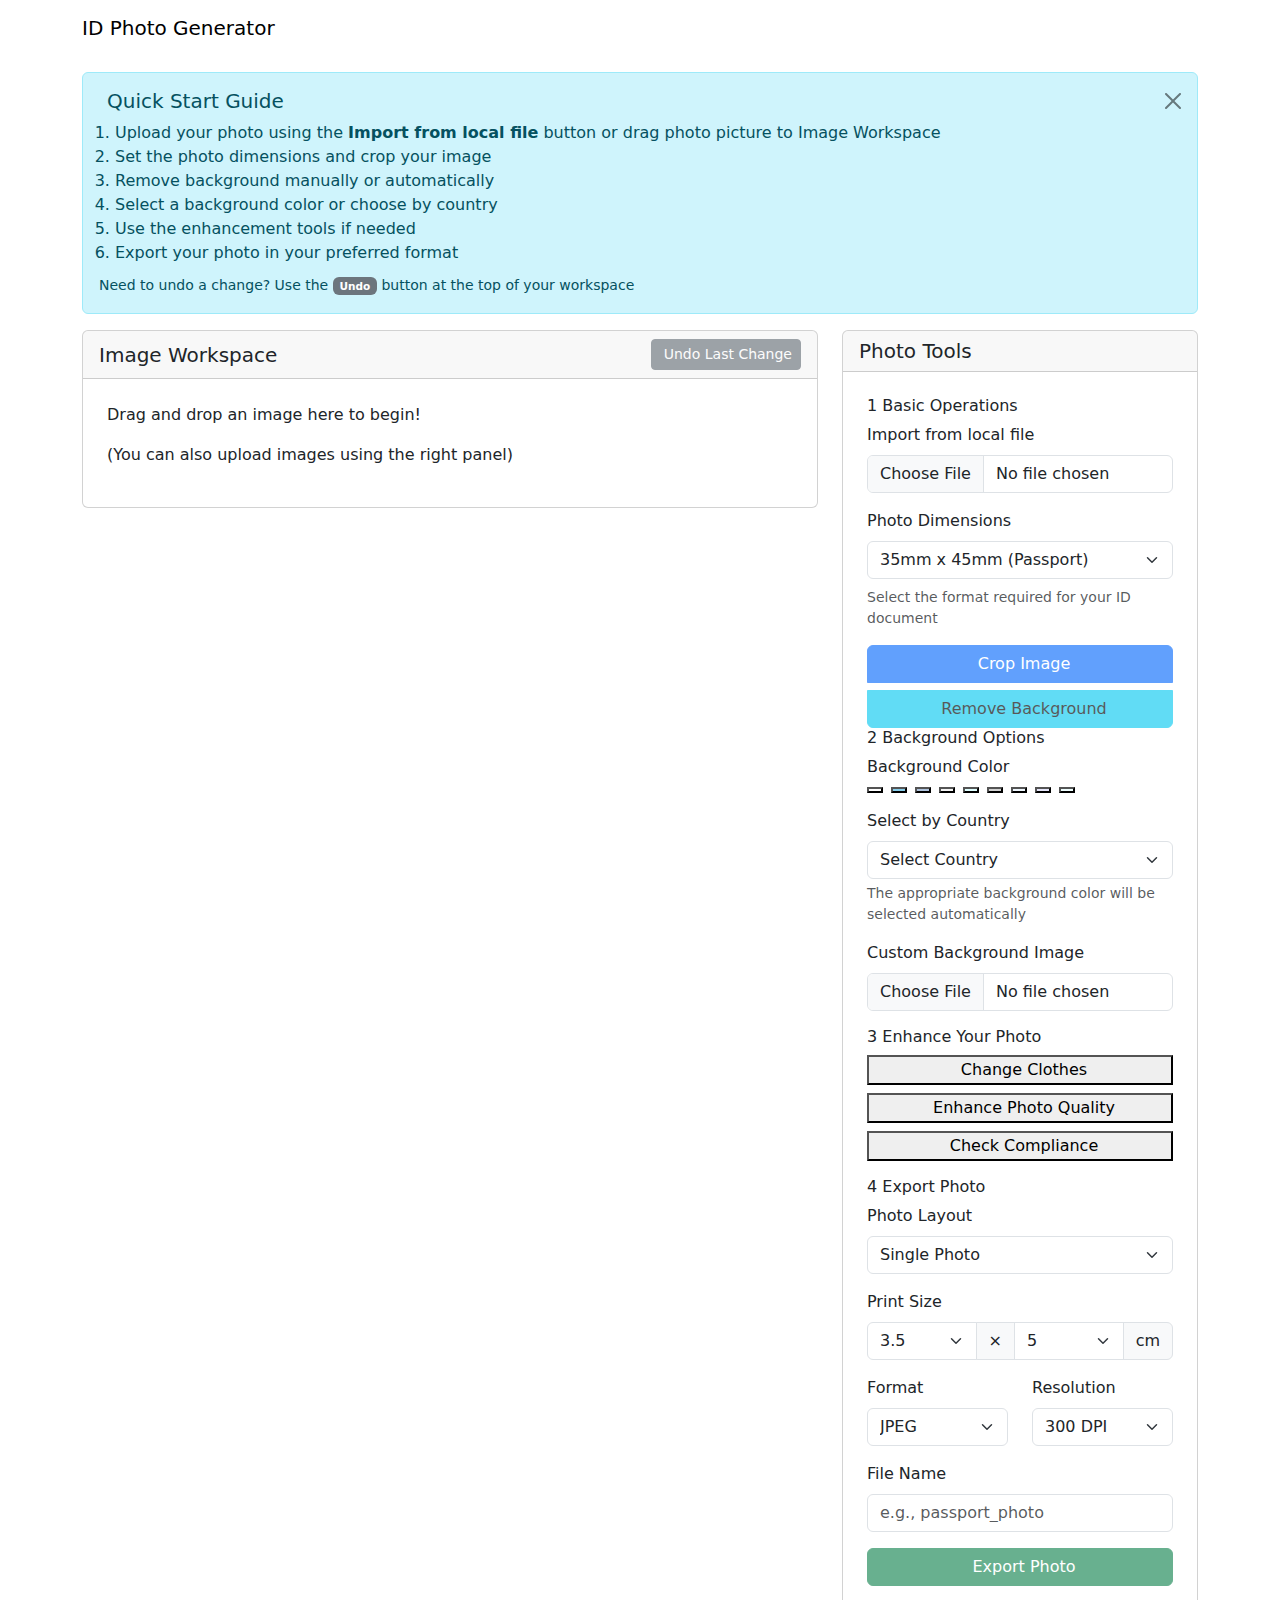
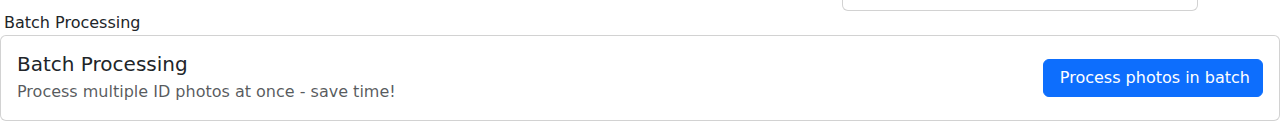
==== commit 6acf6a57: "modified GUI" ====
--- a/target/classes/templates/index.html
+++ b/target/classes/templates/index.html
@@ -20,13 +20,37 @@
             </div>
         </nav>
 
+        <!-- Instructions Alert - Initially Visible -->
+        <div class="container mt-3">
+            <div class="alert alert-info alert-dismissible fade show instruction-alert" role="alert" id="instructionAlert">
+                <h5><i class="fas fa-info-circle me-2"></i>Quick Start Guide</h5>
+                <ol class="mb-0 ps-3">
+                    <li>Upload your photo using the <strong>Import from local file</strong> button or drag photo picture to Image Workspace</li>
+                    <li>Set the photo dimensions and crop your image</li>
+                    <li>Remove background manually or automatically</li>
+                    <li>Select a background color or choose by country</li>
+                    <li>Use the enhancement tools if needed</li>
+                    <li>Export your photo in your preferred format</li>
+                </ol>
+                <p class="mt-2 mb-0"><small>Need to undo a change? Use the <span class="badge bg-secondary"><i class="fas fa-undo"></i> Undo</span> button at the top of your workspace</small></p>
+                <button type="button" class="btn-close" data-bs-dismiss="alert" aria-label="Close"></button>
+            </div>
+        </div>
+
         <!-- Container -->
-        <div class="container mt-4">
+        <div class="container mt-2">
             <div class="row g-4">
                 <div class="col-md-8">
                     <!-- Image Container -->
                     <div class="sticky-container">
                         <div class="card">
+                            <div class="card-header d-flex justify-content-between align-items-center">
+                                <h5 class="card-title mb-0">Image Workspace</h5>
+                                <!-- Undo Button - Moved to more accessible location -->
+                                <button id="undoBtn" class="btn btn-sm btn-secondary" disabled>
+                                    <i class="fas fa-undo me-1"></i>Undo Last Change
+                                </button>
+                            </div>
                             <div class="card-body p-4">
                                 <div class="image-container">
                                     <img id="image" class="img-fluid" style="display: none" />
@@ -46,201 +70,188 @@
                     <div class="tools-column">
                         <div class="card">
                             <div class="card-header">
-                                <h5 class="card-title mb-0">Tools</h5>
+                                <h5 class="card-title mb-0">Photo Tools</h5>
                             </div>
                             <div class="card-body p-4">
-                                <!-- Basic Operations -->
+                                <!-- Basic Operations - with steps -->
                                 <div class="feature-group">
-                                    <h6 class="feature-group-title">Basic Operations</h6>
-                                    <div class="mb-4">
-                                        <span>Import from local file</span>
+                                    <h6 class="feature-group-title"><span class="step-badge">1</span> Basic Operations</h6>
+                                    <div class="mb-3">
+                                        <label for="fileInput" class="form-label">Import from local file</label>
                                         <input type="file" id="fileInput" class="form-control" accept="image/*" />
                                     </div>
 
                                     <!-- Photo Specifications  -->
-                                    <div class="feature-group">
-                                        <span>Photo Specifications (photo aspect)</span>
+                                    <div class="mb-3">
+                                        <label for="dimensionsSelect" class="form-label">Photo Dimensions</label>
                                         <select class="form-select mb-2" id="dimensionsSelect">
                                             <option value="35x45">35mm x 45mm (Passport)</option>
                                             <option value="25x35">25mm x 35mm (Visa)</option>
                                             <option value="50x50">50mm x 50mm (Square)</option>
                                         </select>
+                                        <div class="form-text">Select the format required for your ID document</div>
                                     </div>
                                     <div class="btn-group-vertical w-100 gap-2" role="group">
-                                        <button id="cropBtn" class="btn btn-primary" disabled>Crop Image</button>
-                                        <button id="removeBackgroundBtn" class="btn btn-info" disabled>Manual / Auto
-                                            Remove Background</button>
-                                    </div>
-
+                                        <button id="cropBtn" class="btn btn-primary" disabled>
+                                            <i class="fas fa-crop-alt me-2"></i>Crop Image
+                                        </button>
+                                        <button id="removeBackgroundBtn" class="btn btn-info" disabled>
+                                            <i class="fas fa-eraser me-2"></i>Remove Background
+                                        </button>
+                                    </div>
+                                </div>
+
+                                <!-- Background Options -->
+                                <div class="feature-group">
+                                    <h6 class="feature-group-title"><span class="step-badge">2</span> Background Options</h6>
+                                    <div class="mb-3">
+                                        <label class="form-label">Background Color</label>
+                                        <div class="d-flex flex-wrap gap-2 mb-2">
+                                            <!-- Color buttons -->
+                                            <button class="color-btn" data-color="#FFFFFF" style="background-color: #ffffff"
+                                                title="White - Standard Passport"></button>
+                                            <button class="color-btn" data-color="#87CEEB" style="background-color: #87ceeb"
+                                                title="Light Blue - General ID"></button>
+                                            <button class="color-btn" data-color="#B0C4DE" style="background-color: #b0c4de"
+                                                title="Light Steel Blue - Visa"></button>
+                                            <button class="color-btn" data-color="#F5F5F5" style="background-color: #f5f5f5"
+                                                title="Off White - General Use"></button>
+                                            <button class="color-btn" data-color="#E0FFFF" style="background-color: #e0ffff"
+                                                title="Light Cyan - Schengen Visa"></button>
+                                            <button class="color-btn" data-color="#D3D3D3" style="background-color: #d3d3d3"
+                                                title="Light Gray - Professional ID"></button>
+                                            <button class="color-btn" data-color="#F0F8FF" style="background-color: #f0f8ff"
+                                                title="Alice Blue - General ID"></button>
+                                            <button class="color-btn" data-color="#E6E6FA" style="background-color: #e6e6fa"
+                                                title="Lavender - Alternative"></button>
+                                            <button class="color-btn" data-color="#F0FFFF" style="background-color: #f0ffff"
+                                                title="Azure - General Use"></button>
+                                        </div>
+                                    </div>
+
+                                    <!-- Dropdown for Country Selection -->
+                                    <div class="mb-3">
+                                        <label for="country-select" class="form-label">Select by Country</label>
+                                        <select id="country-select" class="form-select">
+                                            <option value="">Select Country</option>
+                                            <option value="#FFFFFF" data-country="USA">USA (White)</option>
+                                            <option value="#FFFFFF" data-country="Japan">Japan (White)</option>
+                                            <option value="#F5F5F5" data-country="France">France (Off White)</option>
+                                            <option value="#87CEEB" data-country="Malaysia">Malaysia (Light Blue)</option>
+                                            <option value="#FFFFFF" data-country="Singapore">Singapore (White)</option>
+                                        </select>
+                                        <div class="form-text">The appropriate background color will be selected automatically</div>
+                                    </div>
+
+                                    <!-- Custom Background Image Upload Section -->
+                                    <div class="mb-3">
+                                        <label for="backgroundImageInput" class="form-label">Custom Background Image</label>
+                                        <input type="file" id="backgroundImageInput" class="form-control"
+                                            accept="image/*" />
+                                    </div>
+                                    <button class="btn btn-danger btn-sm" id="resetBackgroundBtn" style="display: none;">
+                                        <i class="fas fa-times me-1"></i>Reset Background
+                                    </button>
                                 </div>
 
                                 <!-- Advanced Features -->
                                 <div class="feature-group">
-                                    <h6 class="feature-group-title">Advanced Features</h6>
-                                    <button class="btn-feature" id="clothesBtn">
-                                        <i class="fas fa-tshirt"></i>
-                                        Clothes Replacement
-                                    </button>
-                                    <button class="btn-feature">
-                                        <i class="fas fa-crosshairs"></i>
-                                        Face Centering
-                                    </button>
-                                    <button class="btn-feature" id="enhanceBtn">
-                                        <i class="fas fa-magic"></i>
-                                        Photo Enhancement
-                                    </button>
-                                    <button class="btn-feature" id="checkBtn">
-                                        <i class="fas fa-check-circle"></i>
-                                        Compliance Checker
-                                    </button>
-                                    <div id="complianceResult" class="mt-2 text-center small"></div>
-                                </div>
-
-                                <!-- Background Color Selection Section -->
+                                    <h6 class="feature-group-title"><span class="step-badge">3</span> Enhance Your Photo</h6>
+                                    <div class="mb-3">
+                                        <div class="d-grid gap-2">
+                                            <button class="btn-feature" id="clothesBtn">
+                                                <i class="fas fa-tshirt me-2"></i>
+                                                Change Clothes
+                                            </button>
+                                            <button class="btn-feature" id="enhanceBtn">
+                                                <i class="fas fa-magic me-2"></i>
+                                                Enhance Photo Quality
+                                            </button>
+                                            <button class="btn-feature" id="checkBtn">
+                                                <i class="fas fa-check-circle me-2"></i>
+                                                Check Compliance
+                                            </button>
+                                        </div>
+                                        <div id="complianceResult" class="mt-2 text-center small"></div>
+                                    </div>
+                                </div>
+
+                                <!-- Export Section -->
                                 <div class="feature-group">
-                                    <h6 class="feature-group-title">Background Options</h6>
-                                    <div class="d-flex flex-wrap gap-3">
-                                        <!-- Color buttons -->
-                                        <button class="color-btn" data-color="#FFFFFF" style="background-color: #ffffff"
-                                            title="White - Standard Passport"></button>
-                                        <button class="color-btn" data-color="#87CEEB" style="background-color: #87ceeb"
-                                            title="Light Blue - General ID"></button>
-                                        <button class="color-btn" data-color="#B0C4DE" style="background-color: #b0c4de"
-                                            title="Light Steel Blue - Visa"></button>
-                                        <button class="color-btn" data-color="#F5F5F5" style="background-color: #f5f5f5"
-                                            title="Off White - General Use"></button>
-                                        <button class="color-btn" data-color="#E0FFFF" style="background-color: #e0ffff"
-                                            title="Light Cyan - Schengen Visa"></button>
-                                        <button class="color-btn" data-color="#D3D3D3" style="background-color: #d3d3d3"
-                                            title="Light Gray - Professional ID"></button>
-                                        <button class="color-btn" data-color="#F0F8FF" style="background-color: #f0f8ff"
-                                            title="Alice Blue - General ID"></button>
-                                        <button class="color-btn" data-color="#E6E6FA" style="background-color: #e6e6fa"
-                                            title="Lavender - Alternative"></button>
-                                        <button class="color-btn" data-color="#F0FFFF" style="background-color: #f0ffff"
-                                            title="Azure - General Use"></button>
-                                    </div>
-
-                                    <!-- Dropdown for Country Selection -->
-                                    <select id="country-select" class="form-select">
-                                        <option value="">Select Country</option>
-                                        <option value="#FFFFFF" data-country="USA">USA (White)</option>
-                                        <option value="#FFFFFF" data-country="Japan">Japan (White)</option>
-                                        <option value="#F5F5F5" data-country="France">France (Off White)</option>
-                                        <option value="#87CEEB" data-country="Malaysia">Malaysia (Light Blue)</option>
-                                        <option value="#FFFFFF" data-country="Singapore">Singapore (White)</option>
-                                        <!-- Add more options as needed -->
-                                    </select>
-                                </div>
-
-                                <!-- Custom Background Image Upload Section -->
-                                <div class="feature-group">
-                                    <h6 class="feature-group-title">Custom Background Image</h6>
-                                    <div class="mb-3">
-                                        <span>Upload a custom background image</span>
-                                        <input type="file" id="backgroundImageInput" class="form-control"
-                                            accept="image/*" />
-                                    </div>
-                                    <button class="btn btn-danger" id="resetBackgroundBtn" style="display: none;">Reset
-                                        Background</button>
-                                </div>
-
-
-
-
-                                <!-- Final Actions -->
-                                <div class="feature-group">
-                                    <h6 class="feature-group-title">Export Passport/ID Photo</h6>
-                                    <div class="card-body">
-                                        <!-- Layout Selection Section -->
-                                        <div class="row mb-3">
-                                            <div class="col">
-                                                <label for="photo_layout" class="form-label">Photo Layout</label>
-                                                <select class="form-select" id="photo_layout">
-                                                    <option value="grid">Grid</option>
-                                                    <option value="single">Single Photo</option>
-                                                </select>
-                                            </div>
+                                    <h6 class="feature-group-title"><span class="step-badge">4</span> Export Photo</h6>
+                                    
+                                    <!-- Layout Selection Section -->
+                                    <div class="mb-3">
+                                        <label for="photo_layout" class="form-label">Photo Layout</label>
+                                        <select class="form-select" id="photo_layout">
+                                            <option value="single">Single Photo</option>
+                                            <option value="grid">Grid (Multiple photos)</option>
+                                        </select>
+                                    </div>
+
+                                    <div class="mb-3">
+                                        <label class="form-label">Print Size</label>
+                                        <div class="input-group mb-2">
+                                            <select class="form-select" id="layout_width">
+                                                <option value="3.5">3.5</option>
+                                                <option value="4">4</option>
+                                                <option value="4.5">4.5</option>
+                                                <option value="5">5</option>
+                                                <option value="5.5">5.5</option>
+                                            </select>
+                                            <span class="input-group-text">×</span>
+                                            <select class="form-select" id="layout_height">
+                                                <option value="5">5</option>
+                                                <option value="5.5">5.5</option>
+                                                <option value="6">6</option>
+                                                <option value="7">7</option>
+                                                <option value="7.5">7.5</option>
+                                            </select>
+                                            <span class="input-group-text">cm</span>
                                         </div>
-
-                                        <div class="row mb-3 align-items-end">
-                                            <div class="col">
-                                                <label for="layout_height" class="form-label">Height (in cm)</label>
-                                                <select class="form-select" id="layout_height">
-                                                    <option value="5">5</option>
-                                                    <option value="5.5">5.5</option>
-                                                    <option value="6">6</option>
-                                                    <option value="7">7</option>
-                                                    <option value="7.5">7.5</option>
-                                                </select>
-                                            </div>
-
-                                            <div class="col-auto d-flex align-items-end pb-2">
-                                                <span class="fw-bold">×</span>
-                                            </div>
-
-                                            <div class="col">
-                                                <label for="layout_width" class="form-label">Width (in cm)</label>
-                                                <select class="form-select" id="layout_width">
-                                                    <option value="3.5">3.5</option>
-                                                    <option value="4">4</option>
-                                                    <option value="4.5">4.5</option>
-                                                    <option value="5">5</option>
-                                                    <option value="5.5">5.5</option>
-                                                </select>
-                                            </div>
+                                    </div>
+
+                                    <!-- Output Format & Resolution Section -->
+                                    <div class="row mb-3">
+                                        <div class="col">
+                                            <label for="output_format" class="form-label">Format</label>
+                                            <select class="form-select" id="output_format">
+                                                <option value="jpeg">JPEG</option>
+                                                <option value="png">PNG</option>
+                                                <option value="bmp">BMP</option>
+                                            </select>
                                         </div>
 
-                                        <!-- Output Format & Resolution Section -->
-                                        <div class="row mb-3">
-                                            <div class="col">
-                                                <label for="output_format" class="form-label">Output Format</label>
-                                                <select class="form-select" id="output_format">
-                                                    <option value="jpeg">JPEG</option>
-                                                    <option value="png">PNG</option>
-                                                    <option value="bmp">BMP</option>
-                                                </select>
-                                            </div>
-
-                                            <div class="col">
-                                                <label for="output_resolution" class="form-label">Resolution
-                                                    (DPI)</label>
-                                                <select class="form-select" id="output_resolution">
-                                                    <option value="300">300 DPI</option>
-                                                    <option value="600">600 DPI</option>
-                                                    <option value="1200">1200 DPI</option>
-                                                </select>
-                                            </div>
+                                        <div class="col">
+                                            <label for="output_resolution" class="form-label">Resolution</label>
+                                            <select class="form-select" id="output_resolution">
+                                                <option value="300">300 DPI</option>
+                                                <option value="600">600 DPI</option>
+                                                <option value="1200">1200 DPI</option>
+                                            </select>
                                         </div>
-
-                                        <!-- File Naming and Folder Selection -->
-                                        <div class="row mb-3">
-                                            <div class="col">
-                                                <label for="file_name" class="form-label">File Name</label>
-                                                <input type="text" id="file_name" class="form-control"
-                                                    placeholder="Enter file name" />
-                                            </div>
-
-
-                                        </div>
-
-                                        <!-- Action Buttons -->
-                                        <div class="d-grid gap-2">
-                                            <button id="exportBtn" class="btn btn-success" disabled><i
-                                                    class="bi bi-download me-2"></i>Export Photo</button>
-                                            <button id="undoBtn" class="btn btn-outline-secondary" disabled><i
-                                                    class="bi bi-arrow-counterclockwise me-2"></i>Undo</button>
-                                        </div>
-                                    </div>
-                                </div>
-
-                            </div>
-                        </div>
-                    </div>
-                </div>
-            </div>
-        </div>
-    </div>
+                                    </div>
+
+                                    <!-- File Naming -->
+                                    <div class="mb-3">
+                                        <label for="file_name" class="form-label">File Name</label>
+                                        <input type="text" id="file_name" class="form-control"
+                                            placeholder="e.g., passport_photo" />
+                                    </div>
+
+                                    <!-- Export Button -->
+                                    <div class="d-grid">
+                                        <button id="exportBtn" class="btn btn-success" disabled>
+                                            <i class="fas fa-download me-2"></i>Export Photo
+                                        </button>
+                                    </div>
+                                </div>
+                            </div>
+                        </div>
+                    </div>
+                </div>
+            </div>
+        </div>
     </div>
 
     <!-- Batch Processing Section -->
@@ -255,10 +266,10 @@
                     <div class="d-flex align-items-center">
                         <div class="flex-grow-1">
                             <h5 class="mb-1">Batch Processing</h5>
-                            <p class="text-muted mb-0">Process multiple ID photos at once</p>
+                            <p class="text-muted mb-0">Process multiple ID photos at once - save time!</p>
                         </div>
                         <button id="openBatchProcessingBtn" class="btn btn-primary">
-                            <i class="fas fa-bolt"></i> Process photos in batch (fast!)
+                            <i class="fas fa-bolt me-1"></i> Process photos in batch
                         </button>
                     </div>
                 </div>
@@ -274,13 +285,13 @@
 
                     <!-- Batch processing controls -->
                     <div class="mb-3">
-                        <span>Upload photos (max 10)</span>
+                        <label class="form-label">Upload photos (max 10)</label>
                         <!-- Hide the original file input but keep it for functionality -->
                         <input type="file" id="batchFileInput" class="form-control d-none" accept="image/*" multiple />
                         
                         <!-- Add Files button -->
-                        <button id="addBatchFilesBtn" class="btn btn-secondary w-100">
-                            <i class="bi bi-plus-circle me-2"></i>Add Photos
+                        <button id="addBatchFilesBtn" class="btn btn-outline-primary w-100">
+                            <i class="fas fa-plus-circle me-2"></i>Add Photos
                         </button>
                         
                         <!-- Selected files container -->
@@ -289,7 +300,7 @@
                         </div>
                     </div>
                     <div class="mb-3">
-                        <span>Background Color</span>
+                        <label for="batchBackgroundColor" class="form-label">Background Color</label>
                         <select class="form-select" id="batchBackgroundColor">
                             <option value="#FFFFFF">White - Standard Passport</option>
                             <option value="#87CEEB">Light Blue - General ID</option>
@@ -306,7 +317,7 @@
                         <button id="processBatchBtn" class="btn btn-primary">
                             <span class="spinner-border spinner-border-sm d-none" role="status"
                                 aria-hidden="true"></span>
-                            Process Batch
+                            Process All Photos
                         </button>
                     </div>
                     <div id="batchResultContainer" class="mt-3" style="display: none;">
@@ -335,6 +346,11 @@
                     <div class="img-container" style="height: calc(90vh - 120px)">
                         <img id="cropImage" class="img-fluid" src="" />
                     </div>
+                    <div class="p-3 bg-light">
+                        <p class="small text-muted mb-0">
+                            <i class="fas fa-info-circle me-1"></i> Drag to position the crop area, and resize using the corner handles. For best results, ensure your face is centered.
+                        </p>
+                    </div>
                 </div>
                 <div class="modal-footer">
                     <button type="button" class="btn btn-secondary" data-bs-dismiss="modal">Cancel</button>
@@ -355,15 +371,18 @@
                     <div id="clothesImageContainer" class="text-center">
                         <img id="clothesImage" class="img-fluid" style="max-width: 100%; display: none" />
                     </div>
-                    <div class="mt-3">
-                        <button class="btn btn-primary" id="blueSuitBtn">Blue Suit</button>
-                        <button class="btn btn-secondary" id="blackSuitBtn">Black Suit</button>
-                        <button class="btn btn-success" id="graySuitBtn">Gray Suit</button>
+                    <div class="mt-3 text-center">
+                        <p class="mb-2">Choose clothes style:</p>
+                        <div class="d-flex justify-content-center gap-2">
+                            <button class="btn btn-primary" id="blueSuitBtn">Blue Suit</button>
+                            <button class="btn btn-dark" id="blackSuitBtn">Black Suit</button>
+                            <button class="btn btn-secondary" id="graySuitBtn">Gray Suit</button>
+                        </div>
                     </div>
                 </div>
                 <div class="modal-footer">
-                    <button type="button" class="btn btn-secondary" data-bs-dismiss="modal">Close</button>
-                    <button id="confirmClothesBtn" class="btn btn-primary">Confirm</button>
+                    <button type="button" class="btn btn-secondary" data-bs-dismiss="modal">Cancel</button>
+                    <button id="confirmClothesBtn" class="btn btn-primary">Apply Changes</button>
                 </div>
             </div>
         </div>
@@ -385,10 +404,12 @@
                             </div>
                         </div>
                         <div class="col-md-5">
-                            <div class="mb-3">
-                                <label for="brightnessSlider" class="form-label">Brightness</label>
-                                <input type="range" class="form-range" min="-100" max="100" value="0"
-                                    id="brightnessSlider" />
+                            <div class="mb-4">
+                                <label for="brightnessSlider" class="form-label d-flex justify-content-between">
+                                    <span>Brightness</span>
+                                    <span id="brightnessValue">0</span>
+                                </label>
+                                <input type="range" class="form-range" min="-100" max="100" value="0" id="brightnessSlider" />
                                 <div class="d-flex justify-content-between">
                                     <span class="small">Darker</span>
                                     <span class="small">Normal</span>
@@ -396,10 +417,12 @@
                                 </div>
                             </div>
 
-                            <div class="mb-3">
-                                <label for="contrastSlider" class="form-label">Contrast</label>
-                                <input type="range" class="form-range" min="-100" max="100" value="0"
-                                    id="contrastSlider" />
+                            <div class="mb-4">
+                                <label for="contrastSlider" class="form-label d-flex justify-content-between">
+                                    <span>Contrast</span>
+                                    <span id="contrastValue">0</span>
+                                </label>
+                                <input type="range" class="form-range" min="-100" max="100" value="0" id="contrastSlider" />
                                 <div class="d-flex justify-content-between">
                                     <span class="small">Less</span>
                                     <span class="small">Normal</span>
@@ -407,10 +430,12 @@
                                 </div>
                             </div>
 
-                            <div class="mb-3">
-                                <label for="smoothnessSlider" class="form-label">Skin Smoothness</label>
-                                <input type="range" class="form-range" min="0" max="100" value="30"
-                                    id="smoothnessSlider" />
+                            <div class="mb-4">
+                                <label for="smoothnessSlider" class="form-label d-flex justify-content-between">
+                                    <span>Skin Smoothness</span>
+                                    <span id="smoothnessValue">30</span>
+                                </label>
+                                <input type="range" class="form-range" min="0" max="100" value="30" id="smoothnessSlider" />
                                 <div class="d-flex justify-content-between">
                                     <span class="small">None</span>
                                     <span class="small">Medium</span>
@@ -422,7 +447,7 @@
                 </div>
                 <div class="modal-footer">
                     <button type="button" class="btn btn-secondary" data-bs-dismiss="modal">Cancel</button>
-                    <button type="button" class="btn btn-primary" id="applyEnhanceBtn">Apply</button>
+                    <button type="button" class="btn btn-primary" id="applyEnhanceBtn">Apply Changes</button>
                 </div>
             </div>
         </div>
@@ -470,6 +495,15 @@
         </div>
     </div>
 
+    <!-- Loading Overlay -->
+    <div id="loadingOverlay" class="loading-overlay d-none">
+        <div class="spinner-container">
+            <div class="spinner-border text-light" role="status">
+                <span class="visually-hidden">Loading...</span>
+            </div>
+            <p class="mt-2 text-light" id="loadingMessage">Processing your photo...</p>
+        </div>
+    </div>
 
     <script src="https://cdn.jsdelivr.net/npm/bootstrap@5.3.2/dist/js/bootstrap.bundle.min.js"></script>
     <script src="https://cdnjs.cloudflare.com/ajax/libs/cropperjs/1.5.13/cropper.min.js"></script>
@@ -503,6 +537,29 @@
                     backdrops[0].parentNode.removeChild(backdrops[0]);
                 }
             });
+
+            // Update the values display for enhancement sliders
+            const brightnessSlider = document.getElementById("brightnessSlider");
+            const contrastSlider = document.getElementById("contrastSlider");
+            const smoothnessSlider = document.getElementById("smoothnessSlider");
+            
+            if (brightnessSlider && document.getElementById("brightnessValue")) {
+                brightnessSlider.addEventListener("input", function() {
+                    document.getElementById("brightnessValue").textContent = this.value;
+                });
+            }
+            
+            if (contrastSlider && document.getElementById("contrastValue")) {
+                contrastSlider.addEventListener("input", function() {
+                    document.getElementById("contrastValue").textContent = this.value;
+                });
+            }
+            
+            if (smoothnessSlider && document.getElementById("smoothnessValue")) {
+                smoothnessSlider.addEventListener("input", function() {
+                    document.getElementById("smoothnessValue").textContent = this.value;
+                });
+            }
         });
     </script>
 </body>
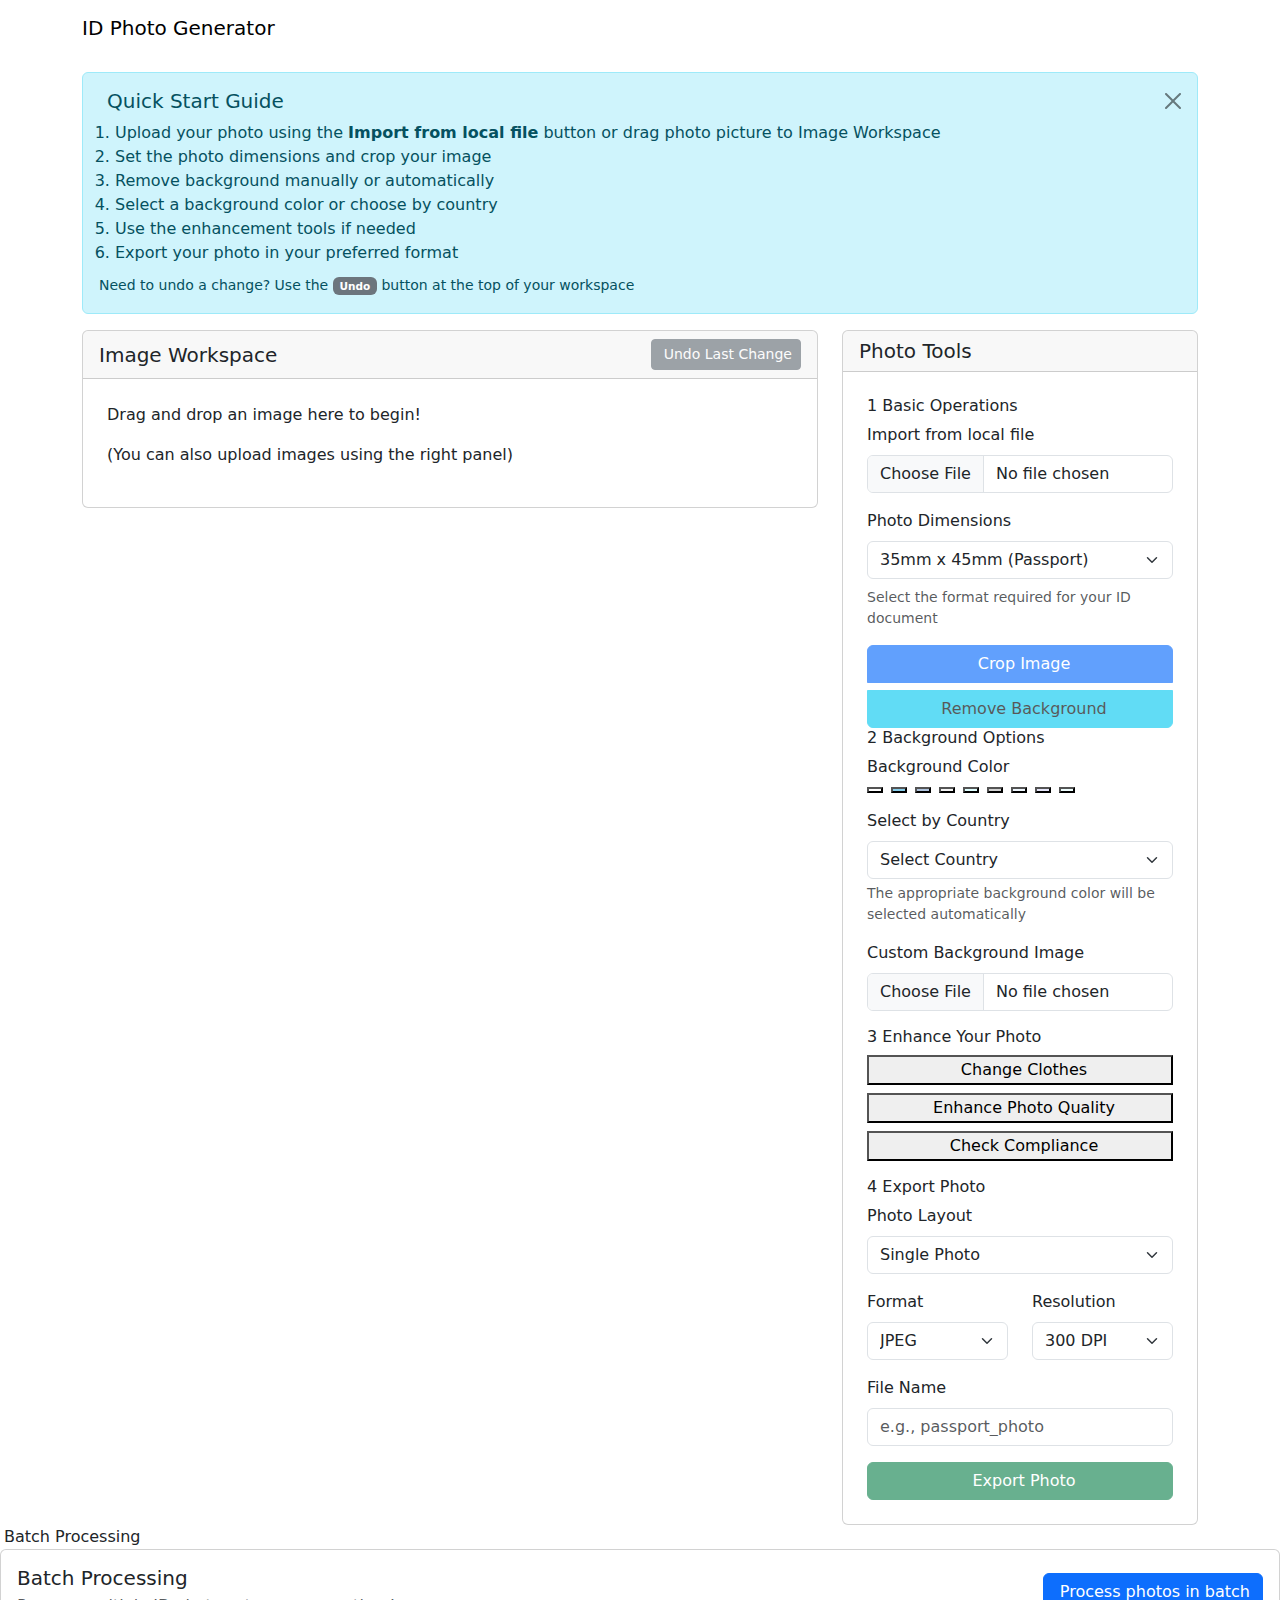
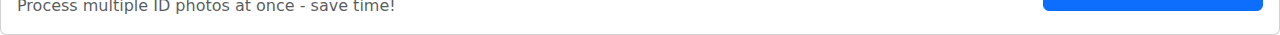
==== commit ec58ec17: "batch and grid UI" ====
--- a/target/classes/templates/index.html
+++ b/target/classes/templates/index.html
@@ -188,28 +188,40 @@
                                             <option value="grid">Grid (Multiple photos)</option>
                                         </select>
                                     </div>
-
-                                    <div class="mb-3">
-                                        <label class="form-label">Print Size</label>
-                                        <div class="input-group mb-2">
-                                            <select class="form-select" id="layout_width">
-                                                <option value="3.5">3.5</option>
-                                                <option value="4">4</option>
-                                                <option value="4.5">4.5</option>
-                                                <option value="5">5</option>
-                                                <option value="5.5">5.5</option>
-                                            </select>
-                                            <span class="input-group-text">×</span>
-                                            <select class="form-select" id="layout_height">
-                                                <option value="5">5</option>
-                                                <option value="5.5">5.5</option>
-                                                <option value="6">6</option>
-                                                <option value="7">7</option>
-                                                <option value="7.5">7.5</option>
-                                            </select>
-                                            <span class="input-group-text">cm</span>
-                                        </div>
-                                    </div>
+                                    <!-- Grid Layout Size - Only shown if Grid is selected -->
+<div class="mb-3 d-none" id="grid_layout_options">
+    <label class="form-label">Grid Layout</label>
+    <div class="row g-2 mb-2 align-items-center">
+        <div class="col">
+            <label for="grid_columns" class="form-label mb-1">Columns</label>
+            <select class="form-select" id="grid_columns">
+                <option disabled selected>Select columns</option>
+                <option value="1">1 Column</option>
+                <option value="2">2 Columns</option>
+                <option value="3">3 Columns</option>
+                <option value="4">4 Columns</option>
+                <option value="5">5 Columns</option>
+            </select>
+        </div>
+        <div class="col-auto text-center">
+            <span class="fw-bold">×</span>
+        </div>
+        <div class="col">
+            <label for="grid_rows" class="form-label mb-1">Rows</label>
+            <select class="form-select" id="grid_rows">
+                <option disabled selected>Select rows</option>
+                <option value="1">1 Row</option>
+                <option value="2">2 Rows</option>
+                <option value="3">3 Rows</option>
+                <option value="4">4 Rows</option>
+                <option value="5">5 Rows</option>
+            </select>
+        </div>
+    </div>
+    
+</div>
+
+                                   
 
                                     <!-- Output Format & Resolution Section -->
                                     <div class="row mb-3">
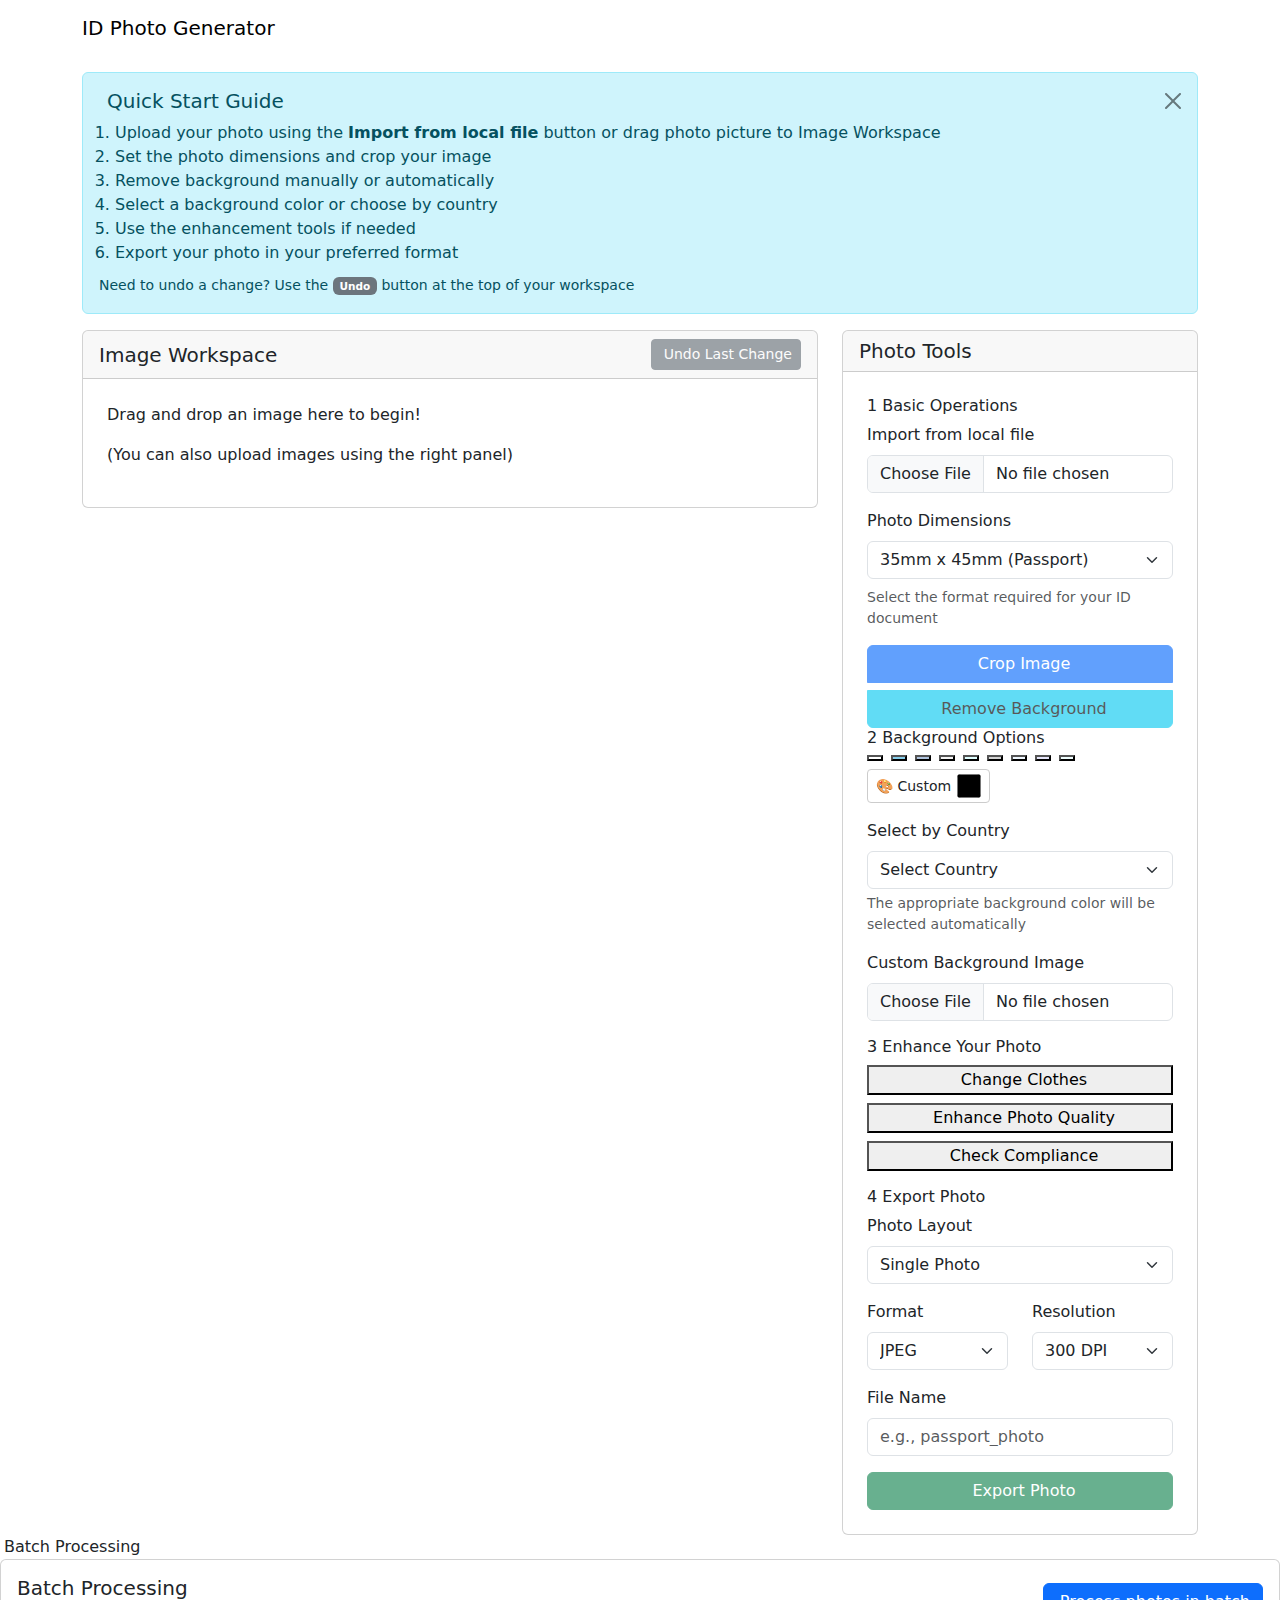
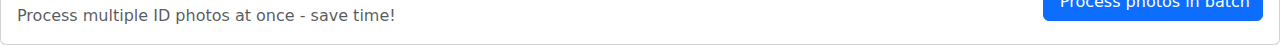
==== commit da135838: "custom colors" ====
--- a/target/classes/templates/index.html
+++ b/target/classes/templates/index.html
@@ -105,28 +105,29 @@
                                 <div class="feature-group">
                                     <h6 class="feature-group-title"><span class="step-badge">2</span> Background Options</h6>
                                     <div class="mb-3">
-                                        <label class="form-label">Background Color</label>
-                                        <div class="d-flex flex-wrap gap-2 mb-2">
-                                            <!-- Color buttons -->
-                                            <button class="color-btn" data-color="#FFFFFF" style="background-color: #ffffff"
-                                                title="White - Standard Passport"></button>
-                                            <button class="color-btn" data-color="#87CEEB" style="background-color: #87ceeb"
-                                                title="Light Blue - General ID"></button>
-                                            <button class="color-btn" data-color="#B0C4DE" style="background-color: #b0c4de"
-                                                title="Light Steel Blue - Visa"></button>
-                                            <button class="color-btn" data-color="#F5F5F5" style="background-color: #f5f5f5"
-                                                title="Off White - General Use"></button>
-                                            <button class="color-btn" data-color="#E0FFFF" style="background-color: #e0ffff"
-                                                title="Light Cyan - Schengen Visa"></button>
-                                            <button class="color-btn" data-color="#D3D3D3" style="background-color: #d3d3d3"
-                                                title="Light Gray - Professional ID"></button>
-                                            <button class="color-btn" data-color="#F0F8FF" style="background-color: #f0f8ff"
-                                                title="Alice Blue - General ID"></button>
-                                            <button class="color-btn" data-color="#E6E6FA" style="background-color: #e6e6fa"
-                                                title="Lavender - Alternative"></button>
-                                            <button class="color-btn" data-color="#F0FFFF" style="background-color: #f0ffff"
-                                                title="Azure - General Use"></button>
+                                        <div class="d-flex flex-wrap gap-2 mb-2 align-items-center">
+                                            <!-- Predefined color buttons -->
+                                            <button class="color-btn" data-color="#FFFFFF" style="background-color: #ffffff" title="White - Standard Passport"></button>
+                                            <button class="color-btn" data-color="#87CEEB" style="background-color: #87ceeb" title="Light Blue - General ID"></button>
+                                            <button class="color-btn" data-color="#B0C4DE" style="background-color: #b0c4de" title="Light Steel Blue - Visa"></button>
+                                            <button class="color-btn" data-color="#F5F5F5" style="background-color: #f5f5f5" title="Off White - General Use"></button>
+                                            <button class="color-btn" data-color="#E0FFFF" style="background-color: #e0ffff" title="Light Cyan - Schengen Visa"></button>
+                                            <button class="color-btn" data-color="#D3D3D3" style="background-color: #d3d3d3" title="Light Gray - Professional ID"></button>
+                                            <button class="color-btn" data-color="#F0F8FF" style="background-color: #f0f8ff" title="Alice Blue - General ID"></button>
+                                            <button class="color-btn" data-color="#E6E6FA" style="background-color: #e6e6fa" title="Lavender - Alternative"></button>
+                                            <button class="color-btn" data-color="#F0FFFF" style="background-color: #f0ffff" title="Azure - General Use"></button>
+                                        
+                                            <!-- Custom color button with label -->
+                                            <label for="customColor" class="d-flex align-items-center" style="gap: 6px; border: 1px solid #ccc; border-radius: 4px; padding: 4px 8px; cursor: pointer;">
+                                                <span style="font-size: 14px;">🎨 Custom</span>
+                                                <input type="color" id="customColor" title="Choose a custom color" 
+                                                       style="appearance: none; -webkit-appearance: none; border: none; width: 24px; height: 24px; border-radius: 4px; padding: 0; cursor: pointer;">
+                                            </label>
                                         </div>
+                                        
+                                        
+                                        
+                                       
                                     </div>
 
                                     <!-- Dropdown for Country Selection -->
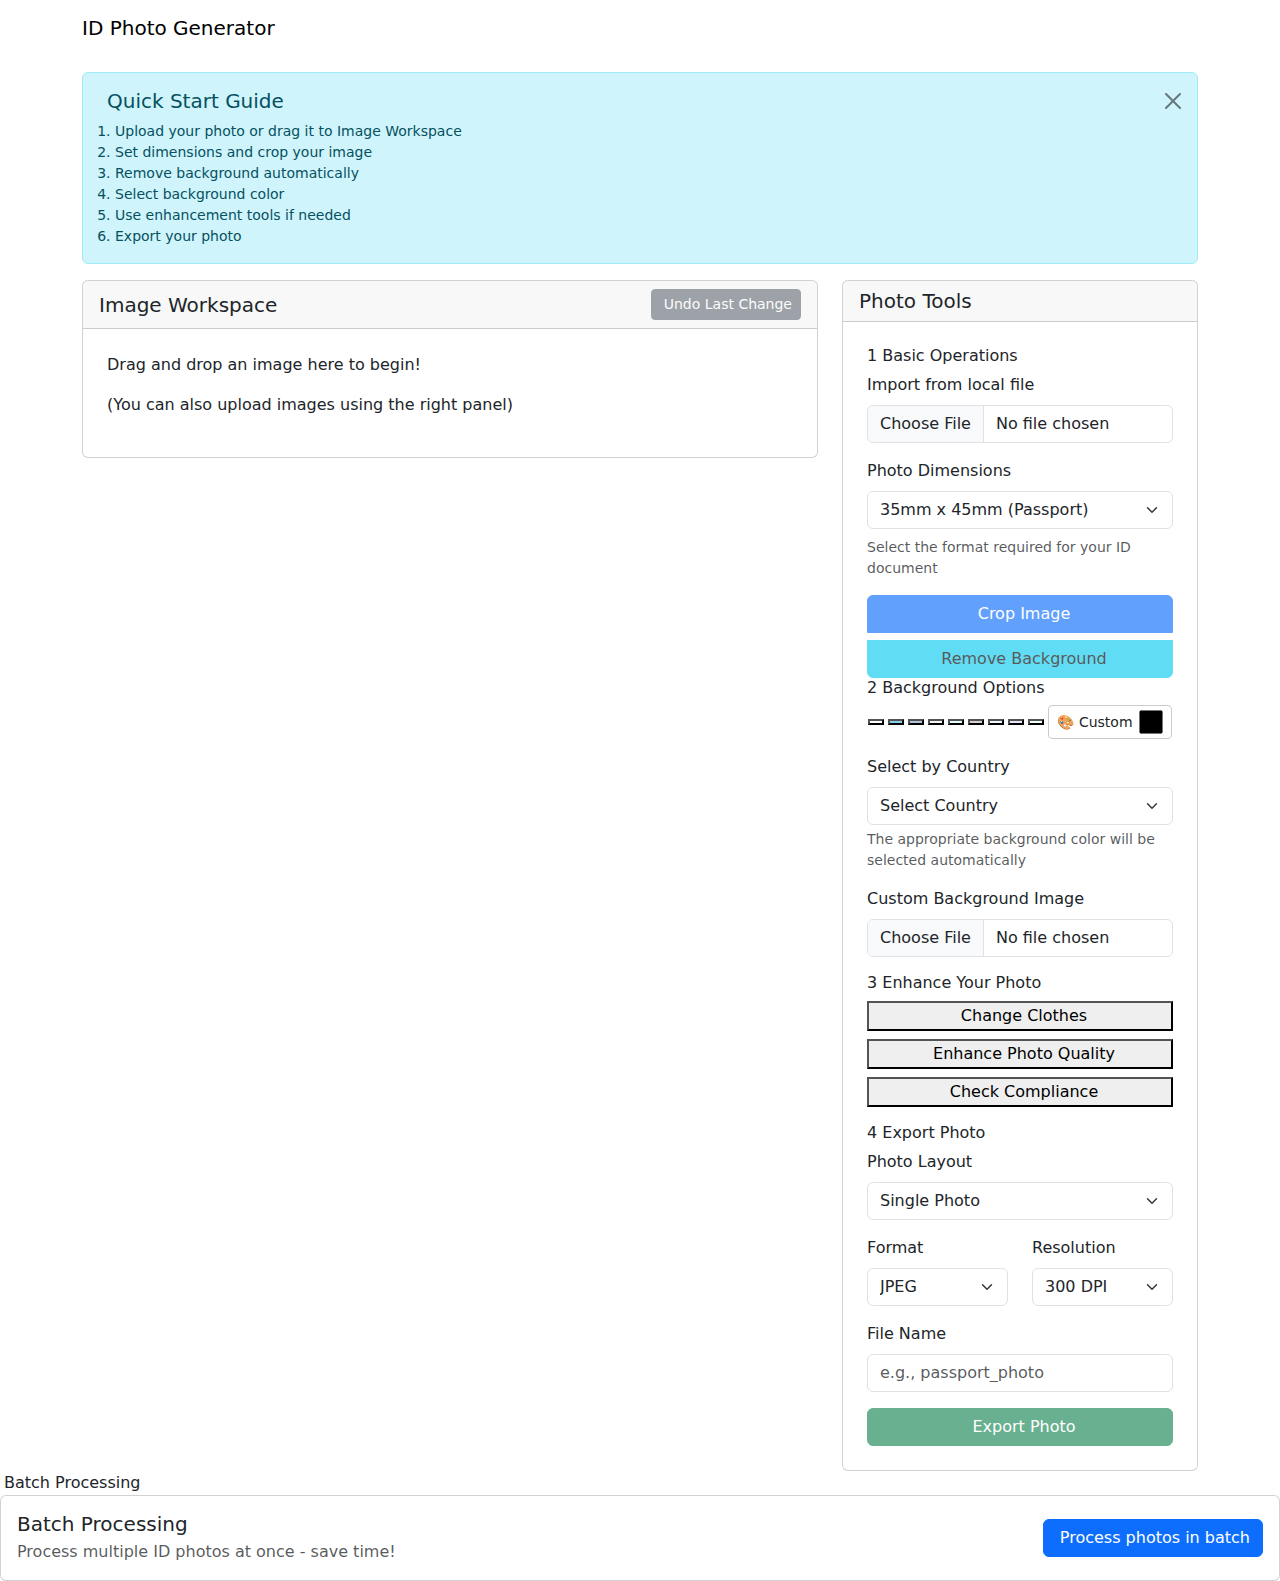
==== commit edef6494: "modified responsiveness of the GUI" ====
--- a/target/classes/templates/index.html
+++ b/target/classes/templates/index.html
@@ -1,580 +1,544 @@
 <!DOCTYPE html>
 <html lang="en" xmlns:th="http://www.thymeleaf.org">
-
-<head>
-    <meta charset="UTF-8" />
-    <meta name="viewport" content="width=device-width, initial-scale=1.0" />
-    <title>ID Photo Generator</title>
-    <link href="https://cdn.jsdelivr.net/npm/bootstrap@5.3.2/dist/css/bootstrap.min.css" rel="stylesheet" />
-    <link href="https://cdnjs.cloudflare.com/ajax/libs/cropperjs/1.5.13/cropper.min.css" rel="stylesheet" />
-    <link href="/css/main.css" rel="stylesheet" />
-    <link href="https://cdn.jsdelivr.net/npm/bootstrap-icons@1.10.5/font/bootstrap-icons.css" rel="stylesheet" />
-</head>
-
-<body>
-    <div class="container-fluid">
-        <!-- Nav Bar -->
-        <nav class="navbar navbar-expand-lg">
-            <div class="container">
-                <a class="navbar-brand" href="#">ID Photo Generator</a>
-            </div>
-        </nav>
-
-        <!-- Instructions Alert - Initially Visible -->
-        <div class="container mt-3">
-            <div class="alert alert-info alert-dismissible fade show instruction-alert" role="alert" id="instructionAlert">
-                <h5><i class="fas fa-info-circle me-2"></i>Quick Start Guide</h5>
-                <ol class="mb-0 ps-3">
-                    <li>Upload your photo using the <strong>Import from local file</strong> button or drag photo picture to Image Workspace</li>
-                    <li>Set the photo dimensions and crop your image</li>
-                    <li>Remove background manually or automatically</li>
-                    <li>Select a background color or choose by country</li>
-                    <li>Use the enhancement tools if needed</li>
-                    <li>Export your photo in your preferred format</li>
-                </ol>
-                <p class="mt-2 mb-0"><small>Need to undo a change? Use the <span class="badge bg-secondary"><i class="fas fa-undo"></i> Undo</span> button at the top of your workspace</small></p>
-                <button type="button" class="btn-close" data-bs-dismiss="alert" aria-label="Close"></button>
-            </div>
-        </div>
-
-        <!-- Container -->
-        <div class="container mt-2">
-            <div class="row g-4">
-                <div class="col-md-8">
-                    <!-- Image Container -->
-                    <div class="sticky-container">
-                        <div class="card">
-                            <div class="card-header d-flex justify-content-between align-items-center">
-                                <h5 class="card-title mb-0">Image Workspace</h5>
-                                <!-- Undo Button - Moved to more accessible location -->
-                                <button id="undoBtn" class="btn btn-sm btn-secondary" disabled>
-                                    <i class="fas fa-undo me-1"></i>Undo Last Change
-                                </button>
-                            </div>
-                            <div class="card-body p-4">
-                                <div class="image-container">
-                                    <img id="image" class="img-fluid" style="display: none" />
-                                    <div id="placeholder" class="upload-placeholder">
-                                        <i class="fas fa-cloud-upload-alt"></i>
-                                        <p>Drag and drop an image here to begin!</p>
-                                        <p>(You can also upload images using the right panel)</p>
-                                    </div>
-                                </div>
-                            </div>
-                        </div>
-                    </div>
-                </div>
-
-                <!-- Tools Column -->
-                <div class="col-md-4">
-                    <div class="tools-column">
-                        <div class="card">
-                            <div class="card-header">
-                                <h5 class="card-title mb-0">Photo Tools</h5>
-                            </div>
-                            <div class="card-body p-4">
-                                <!-- Basic Operations - with steps -->
-                                <div class="feature-group">
-                                    <h6 class="feature-group-title"><span class="step-badge">1</span> Basic Operations</h6>
-                                    <div class="mb-3">
-                                        <label for="fileInput" class="form-label">Import from local file</label>
-                                        <input type="file" id="fileInput" class="form-control" accept="image/*" />
-                                    </div>
-
-                                    <!-- Photo Specifications  -->
-                                    <div class="mb-3">
-                                        <label for="dimensionsSelect" class="form-label">Photo Dimensions</label>
-                                        <select class="form-select mb-2" id="dimensionsSelect">
-                                            <option value="35x45">35mm x 45mm (Passport)</option>
-                                            <option value="25x35">25mm x 35mm (Visa)</option>
-                                            <option value="50x50">50mm x 50mm (Square)</option>
-                                        </select>
-                                        <div class="form-text">Select the format required for your ID document</div>
-                                    </div>
-                                    <div class="btn-group-vertical w-100 gap-2" role="group">
-                                        <button id="cropBtn" class="btn btn-primary" disabled>
-                                            <i class="fas fa-crop-alt me-2"></i>Crop Image
-                                        </button>
-                                        <button id="removeBackgroundBtn" class="btn btn-info" disabled>
-                                            <i class="fas fa-eraser me-2"></i>Remove Background
-                                        </button>
-                                    </div>
-                                </div>
-
-                                <!-- Background Options -->
-                                <div class="feature-group">
-                                    <h6 class="feature-group-title"><span class="step-badge">2</span> Background Options</h6>
-                                    <div class="mb-3">
-                                        <div class="d-flex flex-wrap gap-2 mb-2 align-items-center">
-                                            <!-- Predefined color buttons -->
-                                            <button class="color-btn" data-color="#FFFFFF" style="background-color: #ffffff" title="White - Standard Passport"></button>
-                                            <button class="color-btn" data-color="#87CEEB" style="background-color: #87ceeb" title="Light Blue - General ID"></button>
-                                            <button class="color-btn" data-color="#B0C4DE" style="background-color: #b0c4de" title="Light Steel Blue - Visa"></button>
-                                            <button class="color-btn" data-color="#F5F5F5" style="background-color: #f5f5f5" title="Off White - General Use"></button>
-                                            <button class="color-btn" data-color="#E0FFFF" style="background-color: #e0ffff" title="Light Cyan - Schengen Visa"></button>
-                                            <button class="color-btn" data-color="#D3D3D3" style="background-color: #d3d3d3" title="Light Gray - Professional ID"></button>
-                                            <button class="color-btn" data-color="#F0F8FF" style="background-color: #f0f8ff" title="Alice Blue - General ID"></button>
-                                            <button class="color-btn" data-color="#E6E6FA" style="background-color: #e6e6fa" title="Lavender - Alternative"></button>
-                                            <button class="color-btn" data-color="#F0FFFF" style="background-color: #f0ffff" title="Azure - General Use"></button>
-                                        
-                                            <!-- Custom color button with label -->
-                                            <label for="customColor" class="d-flex align-items-center" style="gap: 6px; border: 1px solid #ccc; border-radius: 4px; padding: 4px 8px; cursor: pointer;">
-                                                <span style="font-size: 14px;">🎨 Custom</span>
-                                                <input type="color" id="customColor" title="Choose a custom color" 
-                                                       style="appearance: none; -webkit-appearance: none; border: none; width: 24px; height: 24px; border-radius: 4px; padding: 0; cursor: pointer;">
-                                            </label>
-                                        </div>
-                                        
-                                        
-                                        
-                                       
-                                    </div>
-
-                                    <!-- Dropdown for Country Selection -->
-                                    <div class="mb-3">
-                                        <label for="country-select" class="form-label">Select by Country</label>
-                                        <select id="country-select" class="form-select">
-                                            <option value="">Select Country</option>
-                                            <option value="#FFFFFF" data-country="USA">USA (White)</option>
-                                            <option value="#FFFFFF" data-country="Japan">Japan (White)</option>
-                                            <option value="#F5F5F5" data-country="France">France (Off White)</option>
-                                            <option value="#87CEEB" data-country="Malaysia">Malaysia (Light Blue)</option>
-                                            <option value="#FFFFFF" data-country="Singapore">Singapore (White)</option>
-                                        </select>
-                                        <div class="form-text">The appropriate background color will be selected automatically</div>
-                                    </div>
-
-                                    <!-- Custom Background Image Upload Section -->
-                                    <div class="mb-3">
-                                        <label for="backgroundImageInput" class="form-label">Custom Background Image</label>
-                                        <input type="file" id="backgroundImageInput" class="form-control"
-                                            accept="image/*" />
-                                    </div>
-                                    <button class="btn btn-danger btn-sm" id="resetBackgroundBtn" style="display: none;">
-                                        <i class="fas fa-times me-1"></i>Reset Background
-                                    </button>
-                                </div>
-
-                                <!-- Advanced Features -->
-                                <div class="feature-group">
-                                    <h6 class="feature-group-title"><span class="step-badge">3</span> Enhance Your Photo</h6>
-                                    <div class="mb-3">
-                                        <div class="d-grid gap-2">
-                                            <button class="btn-feature" id="clothesBtn">
-                                                <i class="fas fa-tshirt me-2"></i>
-                                                Change Clothes
-                                            </button>
-                                            <button class="btn-feature" id="enhanceBtn">
-                                                <i class="fas fa-magic me-2"></i>
-                                                Enhance Photo Quality
-                                            </button>
-                                            <button class="btn-feature" id="checkBtn">
-                                                <i class="fas fa-check-circle me-2"></i>
-                                                Check Compliance
-                                            </button>
-                                        </div>
-                                        <div id="complianceResult" class="mt-2 text-center small"></div>
-                                    </div>
-                                </div>
-
-                                <!-- Export Section -->
-                                <div class="feature-group">
-                                    <h6 class="feature-group-title"><span class="step-badge">4</span> Export Photo</h6>
-                                    
-                                    <!-- Layout Selection Section -->
-                                    <div class="mb-3">
-                                        <label for="photo_layout" class="form-label">Photo Layout</label>
-                                        <select class="form-select" id="photo_layout">
-                                            <option value="single">Single Photo</option>
-                                            <option value="grid">Grid (Multiple photos)</option>
-                                        </select>
-                                    </div>
-                                    <!-- Grid Layout Size - Only shown if Grid is selected -->
-<div class="mb-3 d-none" id="grid_layout_options">
-    <label class="form-label">Grid Layout</label>
-    <div class="row g-2 mb-2 align-items-center">
-        <div class="col">
-            <label for="grid_columns" class="form-label mb-1">Columns</label>
-            <select class="form-select" id="grid_columns">
-                <option disabled selected>Select columns</option>
-                <option value="1">1 Column</option>
-                <option value="2">2 Columns</option>
-                <option value="3">3 Columns</option>
-                <option value="4">4 Columns</option>
-                <option value="5">5 Columns</option>
-            </select>
-        </div>
-        <div class="col-auto text-center">
-            <span class="fw-bold">×</span>
-        </div>
-        <div class="col">
-            <label for="grid_rows" class="form-label mb-1">Rows</label>
-            <select class="form-select" id="grid_rows">
-                <option disabled selected>Select rows</option>
-                <option value="1">1 Row</option>
-                <option value="2">2 Rows</option>
-                <option value="3">3 Rows</option>
-                <option value="4">4 Rows</option>
-                <option value="5">5 Rows</option>
-            </select>
-        </div>
-    </div>
-    
-</div>
-
-                                   
-
-                                    <!-- Output Format & Resolution Section -->
-                                    <div class="row mb-3">
-                                        <div class="col">
-                                            <label for="output_format" class="form-label">Format</label>
-                                            <select class="form-select" id="output_format">
-                                                <option value="jpeg">JPEG</option>
-                                                <option value="png">PNG</option>
-                                                <option value="bmp">BMP</option>
+    <head>
+        <meta charset="UTF-8" />
+        <meta name="viewport" content="width=device-width, initial-scale=1.0, maximum-scale=1.0, user-scalable=no" />
+        <title>ID Photo Generator</title>
+        <link href="https://cdn.jsdelivr.net/npm/bootstrap@5.3.2/dist/css/bootstrap.min.css" rel="stylesheet" />
+        <link href="https://cdnjs.cloudflare.com/ajax/libs/cropperjs/1.5.13/cropper.min.css" rel="stylesheet" />
+        <link href="/css/main.css" rel="stylesheet" />
+        <link href="https://cdn.jsdelivr.net/npm/bootstrap-icons@1.10.5/font/bootstrap-icons.css" rel="stylesheet" />
+    </head>
+
+    <body>
+        <div class="container-fluid">
+            <!-- Nav Bar -->
+            <nav class="navbar navbar-expand-lg">
+                <div class="container">
+                    <a class="navbar-brand" href="#">ID Photo Generator</a>
+                </div>
+            </nav>
+
+            <!-- Instructions Alert - Initially Visible -->
+            <div class="container mt-3">
+                <div class="alert alert-info alert-dismissible fade show instruction-alert" role="alert" id="instructionAlert">
+                    <h5 class="d-flex align-items-center"><i class="fas fa-info-circle me-2"></i>Quick Start Guide</h5>
+                    <ol class="mb-0 ps-3 small">
+                        <li>Upload your photo or drag it to Image Workspace</li>
+                        <li>Set dimensions and crop your image</li>
+                        <li>Remove background automatically</li>
+                        <li>Select background color</li>
+                        <li>Use enhancement tools if needed</li>
+                        <li>Export your photo</li>
+                    </ol>
+                    <button type="button" class="btn-close" data-bs-dismiss="alert" aria-label="Close"></button>
+                </div>
+            </div>
+
+            <!-- Container -->
+            <div class="container mt-2">
+                <div class="row g-4">
+                    <div class="col-md-8">
+                        <!-- Image Container -->
+                        <div class="sticky-container">
+                            <div class="card">
+                                <div class="card-header d-flex justify-content-between align-items-center flex-wrap gap-2">
+                                    <h5 class="card-title mb-0">Image Workspace</h5>
+                                    <!-- Undo Button - Moved to more accessible location -->
+                                    <button id="undoBtn" class="btn btn-sm btn-secondary" disabled><i class="fas fa-undo me-1"></i>Undo Last Change</button>
+                                </div>
+                                <div class="card-body p-4">
+                                    <div class="image-container mx-auto">
+                                        <img id="image" class="img-fluid" style="display: none" />
+                                        <div id="placeholder" class="upload-placeholder">
+                                            <i class="fas fa-cloud-upload-alt"></i>
+                                            <p>Drag and drop an image here to begin!</p>
+                                            <p>(You can also upload images using the right panel)</p>
+                                        </div>
+                                    </div>
+                                </div>
+                            </div>
+                        </div>
+                    </div>
+
+                    <!-- Tools Column -->
+                    <div class="col-md-4">
+                        <div class="tools-column">
+                            <div class="card">
+                                <div class="card-header">
+                                    <h5 class="card-title mb-0">Photo Tools</h5>
+                                </div>
+                                <div class="card-body p-4">
+                                    <!-- Basic Operations - with steps -->
+                                    <div class="feature-group">
+                                        <h6 class="feature-group-title"><span class="step-badge">1</span> Basic Operations</h6>
+                                        <div class="mb-3">
+                                            <label for="fileInput" class="form-label">Import from local file</label>
+                                            <input type="file" id="fileInput" class="form-control" accept="image/*" />
+                                        </div>
+
+                                        <!-- Photo Specifications  -->
+                                        <div class="mb-3">
+                                            <label for="dimensionsSelect" class="form-label">Photo Dimensions</label>
+                                            <select class="form-select mb-2" id="dimensionsSelect">
+                                                <option value="35x45">35mm x 45mm (Passport)</option>
+                                                <option value="25x35">25mm x 35mm (Visa)</option>
+                                                <option value="50x50">50mm x 50mm (Square)</option>
                                             </select>
-                                        </div>
-
-                                        <div class="col">
-                                            <label for="output_resolution" class="form-label">Resolution</label>
-                                            <select class="form-select" id="output_resolution">
-                                                <option value="300">300 DPI</option>
-                                                <option value="600">600 DPI</option>
-                                                <option value="1200">1200 DPI</option>
+                                            <div class="form-text">Select the format required for your ID document</div>
+                                        </div>
+                                        <div class="btn-group-vertical w-100 gap-2" role="group">
+                                            <button id="cropBtn" class="btn btn-primary" disabled><i class="fas fa-crop-alt me-2"></i>Crop Image</button>
+                                            <button id="removeBackgroundBtn" class="btn btn-info" disabled><i class="fas fa-eraser me-2"></i>Remove Background</button>
+                                        </div>
+                                    </div>
+
+                                    <!-- Background Options -->
+                                    <div class="feature-group">
+                                        <h6 class="feature-group-title"><span class="step-badge">2</span> Background Options</h6>
+                                        <div class="mb-3">
+                                            <div class="d-flex flex-wrap gap-1 mb-2 align-items-center justify-content-center">
+                                                <!-- Predefined color buttons -->
+                                                <button class="color-btn" data-color="#FFFFFF" style="background-color: #ffffff" title="White - Standard Passport"></button>
+                                                <button class="color-btn" data-color="#87CEEB" style="background-color: #87ceeb" title="Light Blue - General ID"></button>
+                                                <button class="color-btn" data-color="#B0C4DE" style="background-color: #b0c4de" title="Light Steel Blue - Visa"></button>
+                                                <button class="color-btn" data-color="#F5F5F5" style="background-color: #f5f5f5" title="Off White - General Use"></button>
+                                                <button class="color-btn" data-color="#E0FFFF" style="background-color: #e0ffff" title="Light Cyan - Schengen Visa"></button>
+                                                <button class="color-btn" data-color="#D3D3D3" style="background-color: #d3d3d3" title="Light Gray - Professional ID"></button>
+                                                <button class="color-btn" data-color="#F0F8FF" style="background-color: #f0f8ff" title="Alice Blue - General ID"></button>
+                                                <button class="color-btn" data-color="#E6E6FA" style="background-color: #e6e6fa" title="Lavender - Alternative"></button>
+                                                <button class="color-btn" data-color="#F0FFFF" style="background-color: #f0ffff" title="Azure - General Use"></button>
+
+                                                <!-- Custom color button with label -->
+                                                <label for="customColor" class="d-flex align-items-center" style="gap: 6px; border: 1px solid #ccc; border-radius: 4px; padding: 4px 8px; cursor: pointer">
+                                                    <span style="font-size: 14px">🎨 Custom</span>
+                                                    <input type="color" id="customColor" title="Choose a custom color" style="appearance: none; -webkit-appearance: none; border: none; width: 24px; height: 24px; border-radius: 4px; padding: 0; cursor: pointer" />
+                                                </label>
+                                            </div>
+                                        </div>
+
+                                        <!-- Dropdown for Country Selection -->
+                                        <div class="mb-3">
+                                            <label for="country-select" class="form-label">Select by Country</label>
+                                            <select id="country-select" class="form-select">
+                                                <option value="">Select Country</option>
+                                                <option value="#FFFFFF" data-country="USA">USA (White)</option>
+                                                <option value="#FFFFFF" data-country="Japan">Japan (White)</option>
+                                                <option value="#F5F5F5" data-country="France">France (Off White)</option>
+                                                <option value="#87CEEB" data-country="Malaysia">Malaysia (Light Blue)</option>
+                                                <option value="#FFFFFF" data-country="Singapore">Singapore (White)</option>
                                             </select>
-                                        </div>
-                                    </div>
-
-                                    <!-- File Naming -->
-                                    <div class="mb-3">
-                                        <label for="file_name" class="form-label">File Name</label>
-                                        <input type="text" id="file_name" class="form-control"
-                                            placeholder="e.g., passport_photo" />
-                                    </div>
-
-                                    <!-- Export Button -->
-                                    <div class="d-grid">
-                                        <button id="exportBtn" class="btn btn-success" disabled>
-                                            <i class="fas fa-download me-2"></i>Export Photo
-                                        </button>
-                                    </div>
-                                </div>
-                            </div>
-                        </div>
-                    </div>
-                </div>
-            </div>
-        </div>
-    </div>
-
-    <!-- Batch Processing Section -->
-    <div class="batch-processing-sticky collapsed" id="batchProcessingSticky">
-        <div class="batch-processing-toggle" id="batchProcessingToggle">
-            <i class="fas fa-chevron-up me-1"></i> Batch Processing
-        </div>
-        <div class="card">
-            <div class="card-body p-3">
-                <!-- Initial view with button -->
-                <div id="batchProcessingCollapsed">
-                    <div class="d-flex align-items-center">
-                        <div class="flex-grow-1">
-                            <h5 class="mb-1">Batch Processing</h5>
-                            <p class="text-muted mb-0">Process multiple ID photos at once - save time!</p>
-                        </div>
-                        <button id="openBatchProcessingBtn" class="btn btn-primary">
-                            <i class="fas fa-bolt me-1"></i> Process photos in batch
-                        </button>
-                    </div>
-                </div>
-
-                <!-- Expanded batch processing section (initially hidden) -->
-                <div id="batchProcessingExpanded" style="display: none;">
-                    <div class="d-flex justify-content-between align-items-center mb-3">
-                        <h5 class="mb-0">Batch Processing</h5>
-                        <button id="closeBatchProcessingBtn" class="btn btn-sm btn-outline-secondary">
-                            <i class="fas fa-times"></i> Close
-                        </button>
-                    </div>
-
-                    <!-- Batch processing controls -->
-                    <div class="mb-3">
-                        <label class="form-label">Upload photos (max 10)</label>
-                        <!-- Hide the original file input but keep it for functionality -->
-                        <input type="file" id="batchFileInput" class="form-control d-none" accept="image/*" multiple />
-                        
-                        <!-- Add Files button -->
-                        <button id="addBatchFilesBtn" class="btn btn-outline-primary w-100">
-                            <i class="fas fa-plus-circle me-2"></i>Add Photos
-                        </button>
-                        
-                        <!-- Selected files container -->
-                        <div id="selectedBatchFiles" class="mt-2 selected-files-container">
-                            <p class="text-muted small text-center">No files selected yet</p>
-                        </div>
-                    </div>
-                    <div class="mb-3">
-                        <label for="batchBackgroundColor" class="form-label">Background Color</label>
-                        <select class="form-select" id="batchBackgroundColor">
-                            <option value="#FFFFFF">White - Standard Passport</option>
-                            <option value="#87CEEB">Light Blue - General ID</option>
-                            <option value="#B0C4DE">Light Steel Blue - Visa</option>
-                            <option value="#F5F5F5">Off White - General Use</option>
-                            <option value="#E0FFFF">Light Cyan - Schengen Visa</option>
-                            <option value="#D3D3D3">Light Gray - Professional ID</option>
-                            <option value="#F0F8FF">Alice Blue - General ID</option>
-                            <option value="#E6E6FA">Lavender - Alternative</option>
-                            <option value="#F0FFFF">Azure - General Use</option>
-                        </select>
-                    </div>
-                    <div class="d-grid gap-2">
-                        <button id="processBatchBtn" class="btn btn-primary">
-                            <span class="spinner-border spinner-border-sm d-none" role="status"
-                                aria-hidden="true"></span>
-                            Process All Photos
-                        </button>
-                    </div>
-                    <div id="batchResultContainer" class="mt-3" style="display: none;">
-                        <div class="alert alert-success">
-                            <strong>Success!</strong> Your images have been processed.
-                            <div class="mt-2">
-                                <button id="viewImagesBtn" class="btn btn-primary btn-sm">View Images</button>
-                                <button id="downloadAllBtn" class="btn btn-info btn-sm">Download All</button>
-                            </div>
-                        </div>
-                    </div>
-                </div>
-            </div>
-        </div>
-    </div>
-
-    <!-- Modal for Cropping -->
-    <div class="modal fade" id="cropModal" tabindex="-1">
-        <div class="modal-dialog modal-lg modal-dialog-centered modal-fullscreen-lg-down">
-            <div class="modal-content">
-                <div class="modal-header">
-                    <h5 class="modal-title">Crop Image</h5>
-                    <button type="button" class="btn-close" data-bs-dismiss="modal"></button>
-                </div>
-                <div class="modal-body p-0">
-                    <div class="img-container" style="height: calc(90vh - 120px)">
-                        <img id="cropImage" class="img-fluid" src="" />
-                    </div>
-                    <div class="p-3 bg-light">
-                        <p class="small text-muted mb-0">
-                            <i class="fas fa-info-circle me-1"></i> Drag to position the crop area, and resize using the corner handles. For best results, ensure your face is centered.
-                        </p>
-                    </div>
-                </div>
-                <div class="modal-footer">
-                    <button type="button" class="btn btn-secondary" data-bs-dismiss="modal">Cancel</button>
-                    <button type="button" class="btn btn-primary" id="cropSaveBtn">Save Changes</button>
-                </div>
-            </div>
-        </div>
-    </div>
-    <!-- Modal for Clothes Replacement -->
-    <div class="modal fade" id="clothesModal" tabindex="-1">
-        <div class="modal-dialog modal-md modal-dialog-centered">
-            <div class="modal-content">
-                <div class="modal-header">
-                    <h5 class="modal-title">Clothes Replacement</h5>
-                    <button type="button" class="btn-close" data-bs-dismiss="modal"></button>
-                </div>
-                <div class="modal-body">
-                    <div id="clothesImageContainer" class="text-center">
-                        <img id="clothesImage" class="img-fluid" style="max-width: 100%; display: none" />
-                    </div>
-                    <div class="mt-3 text-center">
-                        <p class="mb-2">Choose clothes style:</p>
-                        <div class="d-flex justify-content-center gap-2">
-                            <button class="btn btn-primary" id="blueSuitBtn">Blue Suit</button>
-                            <button class="btn btn-dark" id="blackSuitBtn">Black Suit</button>
-                            <button class="btn btn-secondary" id="graySuitBtn">Gray Suit</button>
-                        </div>
-                    </div>
-                </div>
-                <div class="modal-footer">
-                    <button type="button" class="btn btn-secondary" data-bs-dismiss="modal">Cancel</button>
-                    <button id="confirmClothesBtn" class="btn btn-primary">Apply Changes</button>
-                </div>
-            </div>
-        </div>
-    </div>
-
-    <!-- Modal for Photo Enhancement -->
-    <div class="modal fade" id="enhanceModal" tabindex="-1" aria-labelledby="enhanceModalLabel" aria-hidden="true">
-        <div class="modal-dialog modal-lg modal-dialog-centered">
-            <div class="modal-content">
-                <div class="modal-header">
-                    <h5 class="modal-title" id="enhanceModalLabel">Photo Enhancement</h5>
-                    <button type="button" class="btn-close" data-bs-dismiss="modal" aria-label="Close"></button>
-                </div>
-                <div class="modal-body">
-                    <div class="row">
-                        <div class="col-md-7 mb-3">
-                            <div class="text-center">
-                                <img id="enhancePreviewImg" class="img-fluid rounded" alt="Preview" />
-                            </div>
-                        </div>
-                        <div class="col-md-5">
-                            <div class="mb-4">
-                                <label for="brightnessSlider" class="form-label d-flex justify-content-between">
-                                    <span>Brightness</span>
-                                    <span id="brightnessValue">0</span>
-                                </label>
-                                <input type="range" class="form-range" min="-100" max="100" value="0" id="brightnessSlider" />
-                                <div class="d-flex justify-content-between">
-                                    <span class="small">Darker</span>
-                                    <span class="small">Normal</span>
-                                    <span class="small">Brighter</span>
-                                </div>
-                            </div>
-
-                            <div class="mb-4">
-                                <label for="contrastSlider" class="form-label d-flex justify-content-between">
-                                    <span>Contrast</span>
-                                    <span id="contrastValue">0</span>
-                                </label>
-                                <input type="range" class="form-range" min="-100" max="100" value="0" id="contrastSlider" />
-                                <div class="d-flex justify-content-between">
-                                    <span class="small">Less</span>
-                                    <span class="small">Normal</span>
-                                    <span class="small">More</span>
-                                </div>
-                            </div>
-
-                            <div class="mb-4">
-                                <label for="smoothnessSlider" class="form-label d-flex justify-content-between">
-                                    <span>Skin Smoothness</span>
-                                    <span id="smoothnessValue">30</span>
-                                </label>
-                                <input type="range" class="form-range" min="0" max="100" value="30" id="smoothnessSlider" />
-                                <div class="d-flex justify-content-between">
-                                    <span class="small">None</span>
-                                    <span class="small">Medium</span>
-                                    <span class="small">Maximum</span>
-                                </div>
-                            </div>
-                        </div>
-                    </div>
-                </div>
-                <div class="modal-footer">
-                    <button type="button" class="btn btn-secondary" data-bs-dismiss="modal">Cancel</button>
-                    <button type="button" class="btn btn-primary" id="applyEnhanceBtn">Apply Changes</button>
-                </div>
-            </div>
-        </div>
-    </div>
-
-    <!-- Modal for displaying images -->
-    <div class="modal fade" id="imagesModal" tabindex="-1" role="dialog" aria-labelledby="imagesModalLabel"
-        aria-hidden="true">
-        <div class="modal-dialog modal-lg modal-dialog-centered">
-            <div class="modal-content">
-                <div class="modal-header">
-                    <h5 class="modal-title" id="imagesModalLabel">Processed Images</h5>
-                    <button type="button" class="btn-close" data-bs-dismiss="modal" aria-label="Close"></button>
-                </div>
-                <div class="modal-body">
-                    <div id="imageCarousel" class="carousel slide" data-bs-ride="carousel">
-                        <ol class="carousel-indicators" id="carouselIndicators">
-                            <!-- Indicators will be added dynamically -->
-                        </ol>
-                        <div class="carousel-inner" id="carouselInner">
-                            <!-- Images will be added dynamically -->
-                        </div>
-                        <button class="carousel-control-prev" type="button" data-bs-target="#imageCarousel"
-                            data-bs-slide="prev">
-                            <span class="carousel-control-prev-icon" aria-hidden="true"></span>
-                            <span class="visually-hidden">Previous</span>
-                        </button>
-                        <button class="carousel-control-next" type="button" data-bs-target="#imageCarousel"
-                            data-bs-slide="next">
-                            <span class="carousel-control-next-icon" aria-hidden="true"></span>
-                            <span class="visually-hidden">Next</span>
-                        </button>
-                    </div>
-
-                    <!-- Thumbnails below the carousel -->
-                    <div class="row mt-3" id="imageThumbnails">
-                        <!-- Thumbnails will be added dynamically -->
-                    </div>
-                </div>
-                <div class="modal-footer">
-                    <button type="button" class="btn btn-secondary" data-bs-dismiss="modal">Close</button>
-                    <button type="button" class="btn btn-primary" id="downloadCurrentBtn">Download This Image</button>
-                </div>
-            </div>
-        </div>
-    </div>
-
-    <!-- Loading Overlay -->
-    <div id="loadingOverlay" class="loading-overlay d-none">
-        <div class="spinner-container">
-            <div class="spinner-border text-light" role="status">
-                <span class="visually-hidden">Loading...</span>
-            </div>
-            <p class="mt-2 text-light" id="loadingMessage">Processing your photo...</p>
-        </div>
-    </div>
-
-    <script src="https://cdn.jsdelivr.net/npm/bootstrap@5.3.2/dist/js/bootstrap.bundle.min.js"></script>
-    <script src="https://cdnjs.cloudflare.com/ajax/libs/cropperjs/1.5.13/cropper.min.js"></script>
-    <script src="https://kit.fontawesome.com/your-font-awesome-kit.js"></script>
-    <script src="/js/main.js"></script>
-    <script src="/js/modal-test.js"></script>
-    <script src="https://cdnjs.cloudflare.com/ajax/libs/jszip/3.10.1/jszip.min.js"></script>
-    <script src="/js/batch-processing.js"></script>
-
-    <script>
-        // Ensure proper modal cleanup
-        document.addEventListener("DOMContentLoaded", function () {
-            // Get the enhance modal element
-            const enhanceModal = document.getElementById("enhanceModal");
-
-            // Get the apply button for the enhance modal
-            const applyEnhanceBtn = document.getElementById("applyEnhanceBtn");
-
-            // Create a Bootstrap modal instance for proper handling
-            const enhanceModalInstance = new bootstrap.Modal(enhanceModal);
-
-            // Add click event listener to the apply button
-            applyEnhanceBtn.addEventListener("click", function () {
-                // Properly hide the modal using Bootstrap's API
-                enhanceModalInstance.hide();
-
-                // Remove the backdrop and any related classes
-                document.body.classList.remove("modal-open");
-                const backdrops = document.getElementsByClassName("modal-backdrop");
-                while (backdrops.length > 0) {
-                    backdrops[0].parentNode.removeChild(backdrops[0]);
+                                            <div class="form-text">The appropriate background color will be selected automatically</div>
+                                        </div>
+
+                                        <!-- Custom Background Image Upload Section -->
+                                        <div class="mb-3">
+                                            <label for="backgroundImageInput" class="form-label">Custom Background Image</label>
+                                            <input type="file" id="backgroundImageInput" class="form-control" accept="image/*" />
+                                        </div>
+                                        <button class="btn btn-danger btn-sm" id="resetBackgroundBtn" style="display: none"><i class="fas fa-times me-1"></i>Reset Background</button>
+                                    </div>
+
+                                    <!-- Advanced Features -->
+                                    <div class="feature-group">
+                                        <h6 class="feature-group-title"><span class="step-badge">3</span> Enhance Your Photo</h6>
+                                        <div class="mb-3">
+                                            <div class="d-grid gap-2">
+                                                <button class="btn-feature" id="clothesBtn">
+                                                    <i class="fas fa-tshirt me-2"></i>
+                                                    Change Clothes
+                                                </button>
+                                                <button class="btn-feature" id="enhanceBtn">
+                                                    <i class="fas fa-magic me-2"></i>
+                                                    Enhance Photo Quality
+                                                </button>
+                                                <button class="btn-feature" id="checkBtn">
+                                                    <i class="fas fa-check-circle me-2"></i>
+                                                    Check Compliance
+                                                </button>
+                                            </div>
+                                            <div id="complianceResult" class="mt-2 text-center small"></div>
+                                        </div>
+                                    </div>
+
+                                    <!-- Export Section -->
+                                    <div class="feature-group">
+                                        <h6 class="feature-group-title"><span class="step-badge">4</span> Export Photo</h6>
+
+                                        <!-- Layout Selection Section -->
+                                        <div class="mb-3">
+                                            <label for="photo_layout" class="form-label">Photo Layout</label>
+                                            <select class="form-select" id="photo_layout">
+                                                <option value="single">Single Photo</option>
+                                                <option value="grid">Grid (Multiple photos)</option>
+                                            </select>
+                                        </div>
+
+                                        <!-- Grid Layout Size - Only shown if Grid is selected -->
+                                        <div class="mb-3 d-none" id="grid_layout_options">
+                                            <label class="form-label">Grid Layout</label>
+                                            <div class="row g-2 mb-2 align-items-center">
+                                                <div class="col">
+                                                    <label for="grid_columns" class="form-label mb-1">Columns</label>
+                                                    <select class="form-select" id="grid_columns">
+                                                        <option disabled selected>Select columns</option>
+                                                        <option value="1">1 Column</option>
+                                                        <option value="2">2 Columns</option>
+                                                        <option value="3">3 Columns</option>
+                                                        <option value="4">4 Columns</option>
+                                                        <option value="5">5 Columns</option>
+                                                    </select>
+                                                </div>
+                                                <div class="col-auto text-center">
+                                                    <span class="fw-bold">×</span>
+                                                </div>
+                                                <div class="col">
+                                                    <label for="grid_rows" class="form-label mb-1">Rows</label>
+                                                    <select class="form-select" id="grid_rows">
+                                                        <option disabled selected>Select rows</option>
+                                                        <option value="1">1 Row</option>
+                                                        <option value="2">2 Rows</option>
+                                                        <option value="3">3 Rows</option>
+                                                        <option value="4">4 Rows</option>
+                                                        <option value="5">5 Rows</option>
+                                                    </select>
+                                                </div>
+                                            </div>
+                                        </div>
+
+                                        <!-- Output Format & Resolution Section -->
+                                        <div class="row mb-3">
+                                            <div class="col">
+                                                <label for="output_format" class="form-label">Format</label>
+                                                <select class="form-select" id="output_format">
+                                                    <option value="jpeg">JPEG</option>
+                                                    <option value="png">PNG</option>
+                                                    <option value="bmp">BMP</option>
+                                                </select>
+                                            </div>
+
+                                            <div class="col">
+                                                <label for="output_resolution" class="form-label">Resolution</label>
+                                                <select class="form-select" id="output_resolution">
+                                                    <option value="300">300 DPI</option>
+                                                    <option value="600">600 DPI</option>
+                                                    <option value="1200">1200 DPI</option>
+                                                </select>
+                                            </div>
+                                        </div>
+
+                                        <!-- File Naming -->
+                                        <div class="mb-3">
+                                            <label for="file_name" class="form-label">File Name</label>
+                                            <input type="text" id="file_name" class="form-control" placeholder="e.g., passport_photo" />
+                                        </div>
+
+                                        <!-- Export Button -->
+                                        <div class="d-grid">
+                                            <button id="exportBtn" class="btn btn-success" disabled><i class="fas fa-download me-2"></i>Export Photo</button>
+                                        </div>
+                                    </div>
+                                </div>
+                            </div>
+                        </div>
+                    </div>
+                </div>
+            </div>
+        </div>
+
+        <!-- Batch Processing Section -->
+        <div class="batch-processing-sticky collapsed" id="batchProcessingSticky">
+            <div class="batch-processing-toggle" id="batchProcessingToggle"><i class="fas fa-chevron-up me-1"></i> Batch Processing</div>
+            <div class="card">
+                <div class="card-body p-3">
+                    <!-- Initial view with button -->
+                    <div id="batchProcessingCollapsed">
+                        <div class="d-flex align-items-center">
+                            <div class="flex-grow-1">
+                                <h5 class="mb-1">Batch Processing</h5>
+                                <p class="text-muted mb-0">Process multiple ID photos at once - save time!</p>
+                            </div>
+                            <button id="openBatchProcessingBtn" class="btn btn-primary"><i class="fas fa-bolt me-1"></i> Process photos in batch</button>
+                        </div>
+                    </div>
+
+                    <!-- Expanded batch processing section (initially hidden) -->
+                    <div id="batchProcessingExpanded" style="display: none">
+                        <div class="d-flex justify-content-between align-items-center mb-3">
+                            <h5 class="mb-0">Batch Processing</h5>
+                            <button id="closeBatchProcessingBtn" class="btn btn-sm btn-outline-secondary"><i class="fas fa-times"></i> Close</button>
+                        </div>
+
+                        <!-- Batch processing controls -->
+                        <div class="mb-3">
+                            <label class="form-label">Upload photos (max 10)</label>
+                            <!-- Hide the original file input but keep it for functionality -->
+                            <input type="file" id="batchFileInput" class="form-control d-none" accept="image/*" multiple />
+
+                            <!-- Add Files button -->
+                            <button id="addBatchFilesBtn" class="btn btn-outline-primary w-100"><i class="fas fa-plus-circle me-2"></i>Add Photos</button>
+
+                            <!-- Selected files container -->
+                            <div id="selectedBatchFiles" class="mt-2 selected-files-container">
+                                <p class="text-muted small text-center">No files selected yet</p>
+                            </div>
+                        </div>
+                        <div class="mb-3">
+                            <label for="batchBackgroundColor" class="form-label">Background Color</label>
+                            <select class="form-select" id="batchBackgroundColor">
+                                <option value="#FFFFFF">White - Standard Passport</option>
+                                <option value="#87CEEB">Light Blue - General ID</option>
+                                <option value="#B0C4DE">Light Steel Blue - Visa</option>
+                                <option value="#F5F5F5">Off White - General Use</option>
+                                <option value="#E0FFFF">Light Cyan - Schengen Visa</option>
+                                <option value="#D3D3D3">Light Gray - Professional ID</option>
+                                <option value="#F0F8FF">Alice Blue - General ID</option>
+                                <option value="#E6E6FA">Lavender - Alternative</option>
+                                <option value="#F0FFFF">Azure - General Use</option>
+                            </select>
+                        </div>
+                        <div class="d-grid gap-2">
+                            <button id="processBatchBtn" class="btn btn-primary">
+                                <span class="spinner-border spinner-border-sm d-none" role="status" aria-hidden="true"></span>
+                                Process All Photos
+                            </button>
+                        </div>
+                        <div id="batchResultContainer" class="mt-3" style="display: none">
+                            <div class="alert alert-success">
+                                <strong>Success!</strong> Your images have been processed.
+                                <div class="mt-2">
+                                    <button id="viewImagesBtn" class="btn btn-primary btn-sm">View Images</button>
+                                    <button id="downloadAllBtn" class="btn btn-info btn-sm">Download All</button>
+                                </div>
+                            </div>
+                        </div>
+                    </div>
+                </div>
+            </div>
+        </div>
+
+        <!-- Modal for Cropping -->
+        <div class="modal fade" id="cropModal" tabindex="-1">
+            <div class="modal-dialog modal-lg modal-dialog-centered modal-fullscreen-lg-down">
+                <div class="modal-content">
+                    <div class="modal-header">
+                        <h5 class="modal-title">Crop Image</h5>
+                        <button type="button" class="btn-close" data-bs-dismiss="modal"></button>
+                    </div>
+                    <div class="modal-body p-0">
+                        <div class="img-container" style="height: calc(90vh - 120px)">
+                            <img id="cropImage" class="img-fluid" src="" />
+                        </div>
+                        <div class="p-3 bg-light">
+                            <p class="small text-muted mb-0"><i class="fas fa-info-circle me-1"></i> Drag to position the crop area, and resize using the corner handles. For best results, ensure your face is centered.</p>
+                        </div>
+                    </div>
+                    <div class="modal-footer">
+                        <button type="button" class="btn btn-secondary" data-bs-dismiss="modal">Cancel</button>
+                        <button type="button" class="btn btn-primary" id="cropSaveBtn">Save Changes</button>
+                    </div>
+                </div>
+            </div>
+        </div>
+        <!-- Modal for Clothes Replacement -->
+        <div class="modal fade" id="clothesModal" tabindex="-1">
+            <div class="modal-dialog modal-md modal-dialog-centered">
+                <div class="modal-content">
+                    <div class="modal-header">
+                        <h5 class="modal-title">Clothes Replacement</h5>
+                        <button type="button" class="btn-close" data-bs-dismiss="modal"></button>
+                    </div>
+                    <div class="modal-body">
+                        <div id="clothesImageContainer" class="text-center">
+                            <img id="clothesImage" class="img-fluid" style="max-width: 100%; display: none" />
+                        </div>
+                        <div class="mt-3 text-center">
+                            <p class="mb-2">Choose clothes style:</p>
+                            <div class="d-flex justify-content-center gap-2">
+                                <button class="btn btn-primary" id="blueSuitBtn">Blue Suit</button>
+                                <button class="btn btn-dark" id="blackSuitBtn">Black Suit</button>
+                                <button class="btn btn-secondary" id="graySuitBtn">Gray Suit</button>
+                            </div>
+                        </div>
+                    </div>
+                    <div class="modal-footer">
+                        <button type="button" class="btn btn-secondary" data-bs-dismiss="modal">Cancel</button>
+                        <button id="confirmClothesBtn" class="btn btn-primary">Apply Changes</button>
+                    </div>
+                </div>
+            </div>
+        </div>
+
+        <!-- Modal for Photo Enhancement -->
+        <div class="modal fade" id="enhanceModal" tabindex="-1" aria-labelledby="enhanceModalLabel" aria-hidden="true">
+            <div class="modal-dialog modal-lg modal-dialog-centered">
+                <div class="modal-content">
+                    <div class="modal-header">
+                        <h5 class="modal-title" id="enhanceModalLabel">Photo Enhancement</h5>
+                        <button type="button" class="btn-close" data-bs-dismiss="modal" aria-label="Close"></button>
+                    </div>
+                    <div class="modal-body">
+                        <div class="row">
+                            <div class="col-md-7 mb-3">
+                                <div class="text-center">
+                                    <img id="enhancePreviewImg" class="img-fluid rounded" alt="Preview" />
+                                </div>
+                            </div>
+                            <div class="col-md-5">
+                                <div class="mb-4">
+                                    <label for="brightnessSlider" class="form-label d-flex justify-content-between">
+                                        <span>Brightness</span>
+                                        <span id="brightnessValue">0</span>
+                                    </label>
+                                    <input type="range" class="form-range" min="-100" max="100" value="0" id="brightnessSlider" />
+                                    <div class="d-flex justify-content-between">
+                                        <span class="small">Darker</span>
+                                        <span class="small">Normal</span>
+                                        <span class="small">Brighter</span>
+                                    </div>
+                                </div>
+
+                                <div class="mb-4">
+                                    <label for="contrastSlider" class="form-label d-flex justify-content-between">
+                                        <span>Contrast</span>
+                                        <span id="contrastValue">0</span>
+                                    </label>
+                                    <input type="range" class="form-range" min="-100" max="100" value="0" id="contrastSlider" />
+                                    <div class="d-flex justify-content-between">
+                                        <span class="small">Less</span>
+                                        <span class="small">Normal</span>
+                                        <span class="small">More</span>
+                                    </div>
+                                </div>
+
+                                <div class="mb-4">
+                                    <label for="smoothnessSlider" class="form-label d-flex justify-content-between">
+                                        <span>Skin Smoothness</span>
+                                        <span id="smoothnessValue">30</span>
+                                    </label>
+                                    <input type="range" class="form-range" min="0" max="100" value="30" id="smoothnessSlider" />
+                                    <div class="d-flex justify-content-between">
+                                        <span class="small">None</span>
+                                        <span class="small">Medium</span>
+                                        <span class="small">Maximum</span>
+                                    </div>
+                                </div>
+                            </div>
+                        </div>
+                    </div>
+                    <div class="modal-footer">
+                        <button type="button" class="btn btn-secondary" data-bs-dismiss="modal">Cancel</button>
+                        <button type="button" class="btn btn-primary" id="applyEnhanceBtn">Apply Changes</button>
+                    </div>
+                </div>
+            </div>
+        </div>
+
+        <!-- Modal for displaying images -->
+        <div class="modal fade" id="imagesModal" tabindex="-1" role="dialog" aria-labelledby="imagesModalLabel" aria-hidden="true">
+            <div class="modal-dialog modal-lg modal-dialog-centered">
+                <div class="modal-content">
+                    <div class="modal-header">
+                        <h5 class="modal-title" id="imagesModalLabel">Processed Images</h5>
+                        <button type="button" class="btn-close" data-bs-dismiss="modal" aria-label="Close"></button>
+                    </div>
+                    <div class="modal-body">
+                        <div id="imageCarousel" class="carousel slide" data-bs-ride="carousel">
+                            <ol class="carousel-indicators" id="carouselIndicators">
+                                <!-- Indicators will be added dynamically -->
+                            </ol>
+                            <div class="carousel-inner" id="carouselInner">
+                                <!-- Images will be added dynamically -->
+                            </div>
+                            <button class="carousel-control-prev" type="button" data-bs-target="#imageCarousel" data-bs-slide="prev">
+                                <span class="carousel-control-prev-icon" aria-hidden="true"></span>
+                                <span class="visually-hidden">Previous</span>
+                            </button>
+                            <button class="carousel-control-next" type="button" data-bs-target="#imageCarousel" data-bs-slide="next">
+                                <span class="carousel-control-next-icon" aria-hidden="true"></span>
+                                <span class="visually-hidden">Next</span>
+                            </button>
+                        </div>
+
+                        <!-- Thumbnails below the carousel -->
+                        <div class="row mt-3" id="imageThumbnails">
+                            <!-- Thumbnails will be added dynamically -->
+                        </div>
+                    </div>
+                    <div class="modal-footer">
+                        <button type="button" class="btn btn-secondary" data-bs-dismiss="modal">Close</button>
+                        <button type="button" class="btn btn-primary" id="downloadCurrentBtn">Download This Image</button>
+                    </div>
+                </div>
+            </div>
+        </div>
+
+        <!-- Loading Overlay -->
+        <div id="loadingOverlay" class="loading-overlay d-none">
+            <div class="spinner-container">
+                <div class="spinner-border text-light" role="status">
+                    <span class="visually-hidden">Loading...</span>
+                </div>
+                <p class="mt-2 text-light" id="loadingMessage">Processing your photo...</p>
+            </div>
+        </div>
+
+        <script src="https://cdn.jsdelivr.net/npm/bootstrap@5.3.2/dist/js/bootstrap.bundle.min.js"></script>
+        <script src="https://cdnjs.cloudflare.com/ajax/libs/cropperjs/1.5.13/cropper.min.js"></script>
+        <script src="https://kit.fontawesome.com/your-font-awesome-kit.js"></script>
+        <script src="/js/main.js"></script>
+        <script src="/js/modal-test.js"></script>
+        <script src="https://cdnjs.cloudflare.com/ajax/libs/jszip/3.10.1/jszip.min.js"></script>
+        <script src="/js/batch-processing.js"></script>
+
+        <script>
+            // Ensure proper modal cleanup
+            document.addEventListener("DOMContentLoaded", function () {
+                // Get the enhance modal element
+                const enhanceModal = document.getElementById("enhanceModal");
+
+                // Get the apply button for the enhance modal
+                const applyEnhanceBtn = document.getElementById("applyEnhanceBtn");
+
+                // Create a Bootstrap modal instance for proper handling
+                const enhanceModalInstance = new bootstrap.Modal(enhanceModal);
+
+                // Add click event listener to the apply button
+                applyEnhanceBtn.addEventListener("click", function () {
+                    // Properly hide the modal using Bootstrap's API
+                    enhanceModalInstance.hide();
+
+                    // Remove the backdrop and any related classes
+                    document.body.classList.remove("modal-open");
+                    const backdrops = document.getElementsByClassName("modal-backdrop");
+                    while (backdrops.length > 0) {
+                        backdrops[0].parentNode.removeChild(backdrops[0]);
+                    }
+                });
+
+                // Update the values display for enhancement sliders
+                const brightnessSlider = document.getElementById("brightnessSlider");
+                const contrastSlider = document.getElementById("contrastSlider");
+                const smoothnessSlider = document.getElementById("smoothnessSlider");
+
+                if (brightnessSlider && document.getElementById("brightnessValue")) {
+                    brightnessSlider.addEventListener("input", function () {
+                        document.getElementById("brightnessValue").textContent = this.value;
+                    });
+                }
+
+                if (contrastSlider && document.getElementById("contrastValue")) {
+                    contrastSlider.addEventListener("input", function () {
+                        document.getElementById("contrastValue").textContent = this.value;
+                    });
+                }
+
+                if (smoothnessSlider && document.getElementById("smoothnessValue")) {
+                    smoothnessSlider.addEventListener("input", function () {
+                        document.getElementById("smoothnessValue").textContent = this.value;
+                    });
                 }
             });
-
-            // Update the values display for enhancement sliders
-            const brightnessSlider = document.getElementById("brightnessSlider");
-            const contrastSlider = document.getElementById("contrastSlider");
-            const smoothnessSlider = document.getElementById("smoothnessSlider");
-            
-            if (brightnessSlider && document.getElementById("brightnessValue")) {
-                brightnessSlider.addEventListener("input", function() {
-                    document.getElementById("brightnessValue").textContent = this.value;
-                });
-            }
-            
-            if (contrastSlider && document.getElementById("contrastValue")) {
-                contrastSlider.addEventListener("input", function() {
-                    document.getElementById("contrastValue").textContent = this.value;
-                });
-            }
-            
-            if (smoothnessSlider && document.getElementById("smoothnessValue")) {
-                smoothnessSlider.addEventListener("input", function() {
-                    document.getElementById("smoothnessValue").textContent = this.value;
-                });
-            }
-        });
-    </script>
-</body>
-
+        </script>
+    </body>
 </html>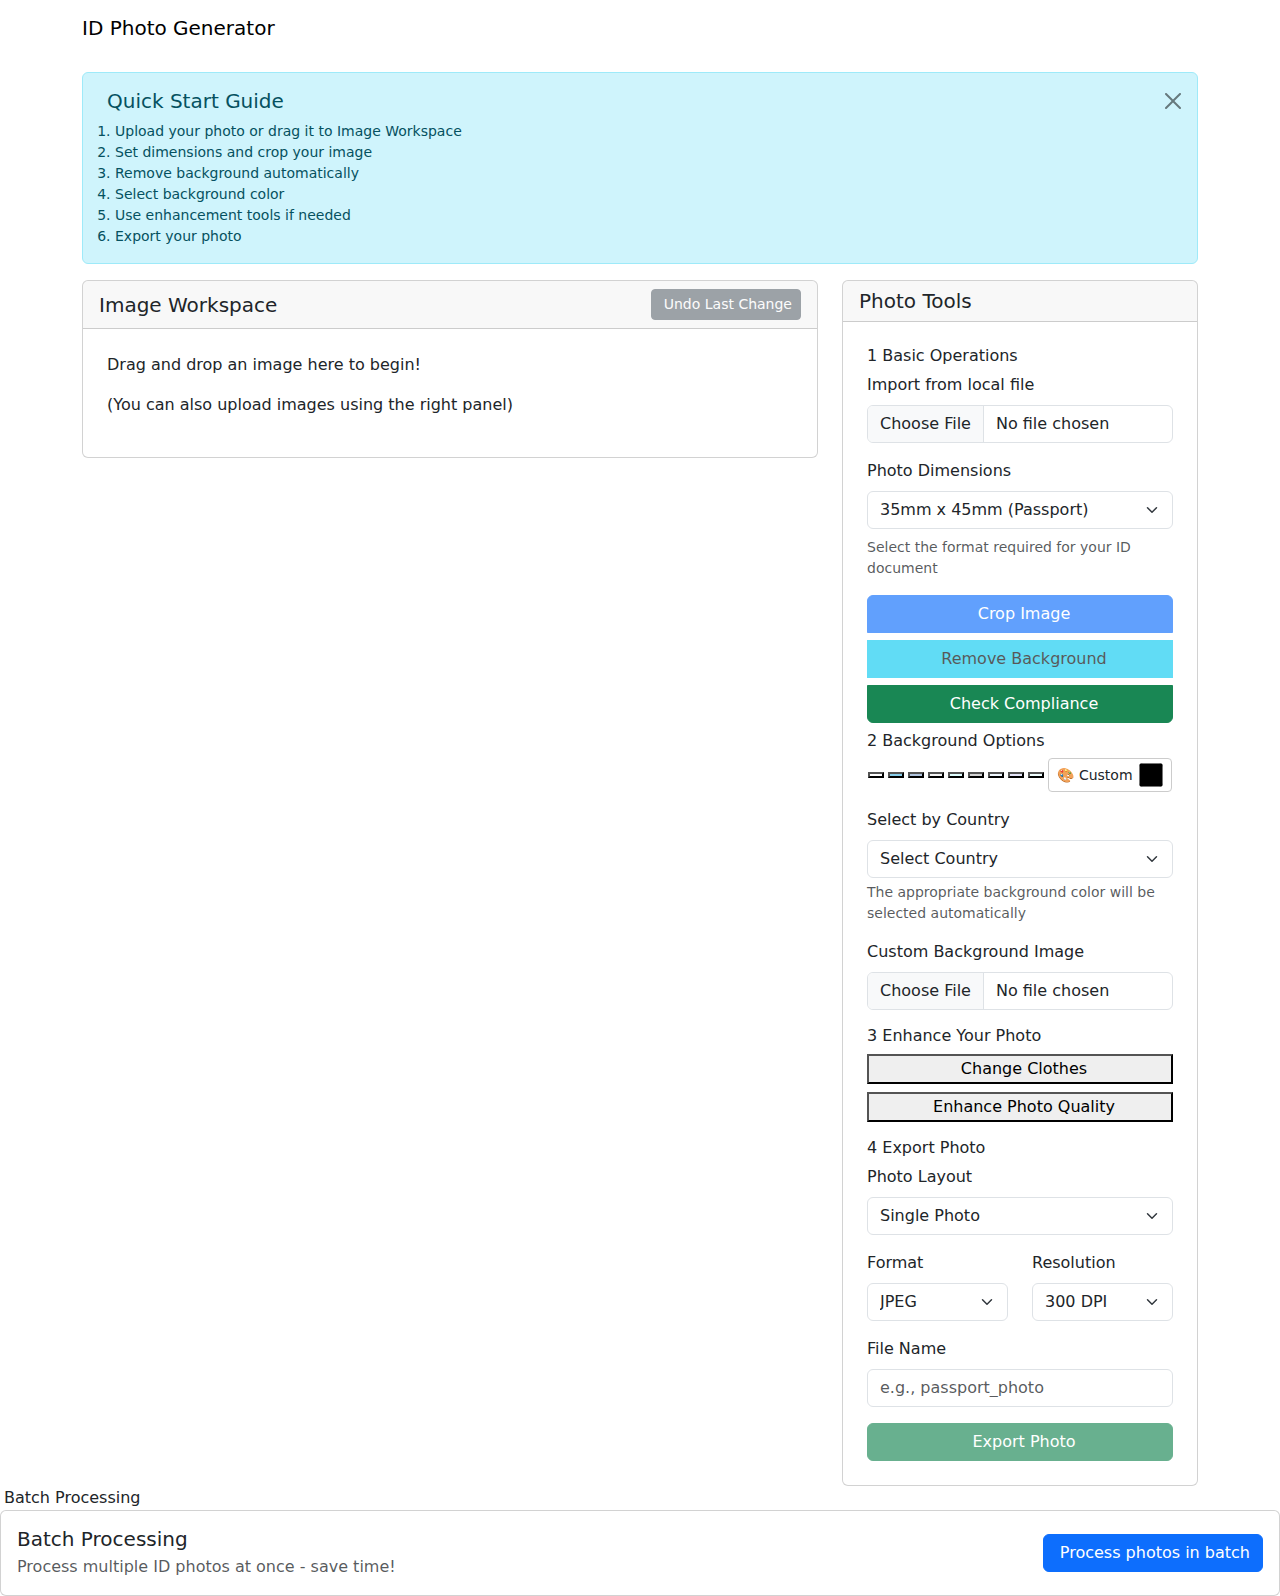
==== commit f28a8db7: "compliance UI" ====
--- a/target/classes/templates/index.html
+++ b/target/classes/templates/index.html
@@ -90,7 +90,13 @@
                                         <div class="btn-group-vertical w-100 gap-2" role="group">
                                             <button id="cropBtn" class="btn btn-primary" disabled><i class="fas fa-crop-alt me-2"></i>Crop Image</button>
                                             <button id="removeBackgroundBtn" class="btn btn-info" disabled><i class="fas fa-eraser me-2"></i>Remove Background</button>
-                                        </div>
+                                            <button class="btn btn-success" id="checkBtn">
+                                                <i class="fas fa-check-circle me-2"></i>
+                                                Check Compliance
+                                            </button>
+                                            
+                                        </div>
+                                        <div id="complianceResult" class="mt-2 text-center small"></div>
                                     </div>
 
                                     <!-- Background Options -->
@@ -152,12 +158,12 @@
                                                     <i class="fas fa-magic me-2"></i>
                                                     Enhance Photo Quality
                                                 </button>
-                                                <button class="btn-feature" id="checkBtn">
+                                                <!-- <button class="btn-feature" id="checkBtn">
                                                     <i class="fas fa-check-circle me-2"></i>
                                                     Check Compliance
-                                                </button>
+                                                </button> -->
                                             </div>
-                                            <div id="complianceResult" class="mt-2 text-center small"></div>
+                                           
                                         </div>
                                     </div>
 
